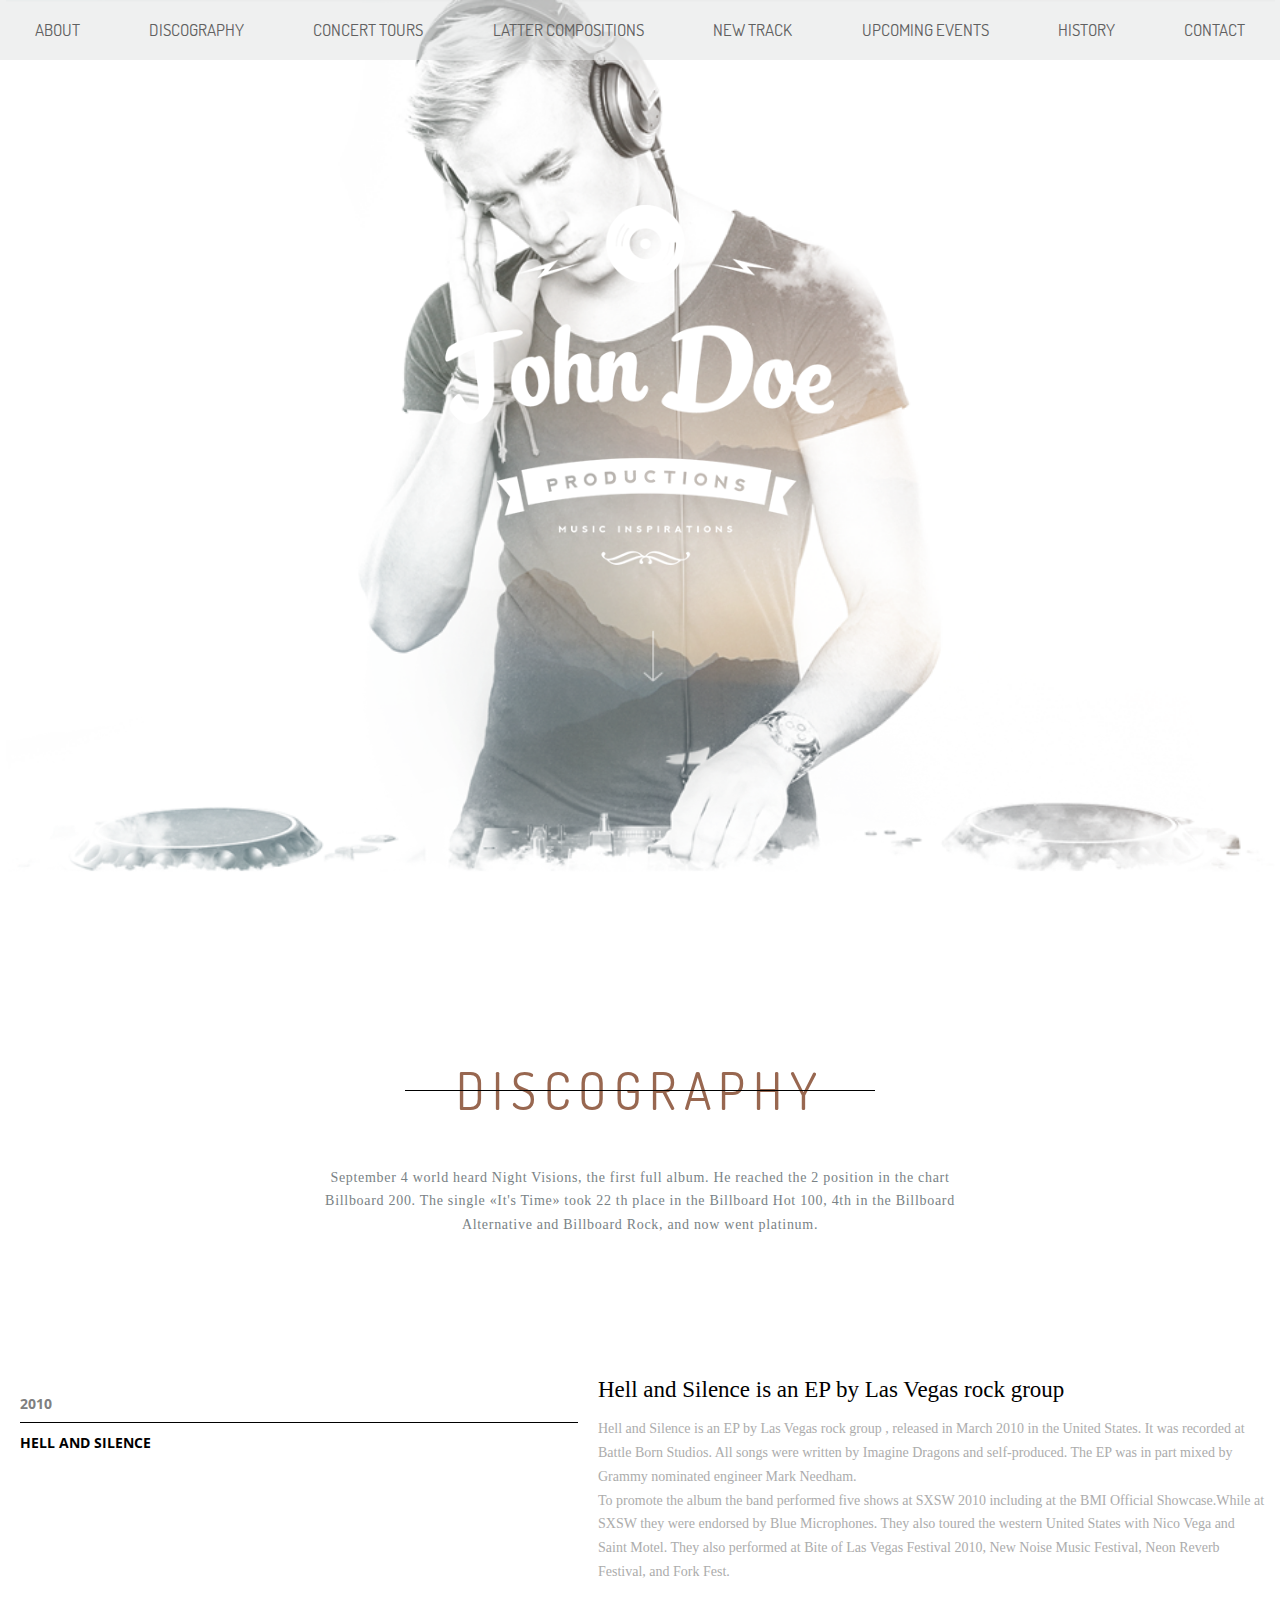
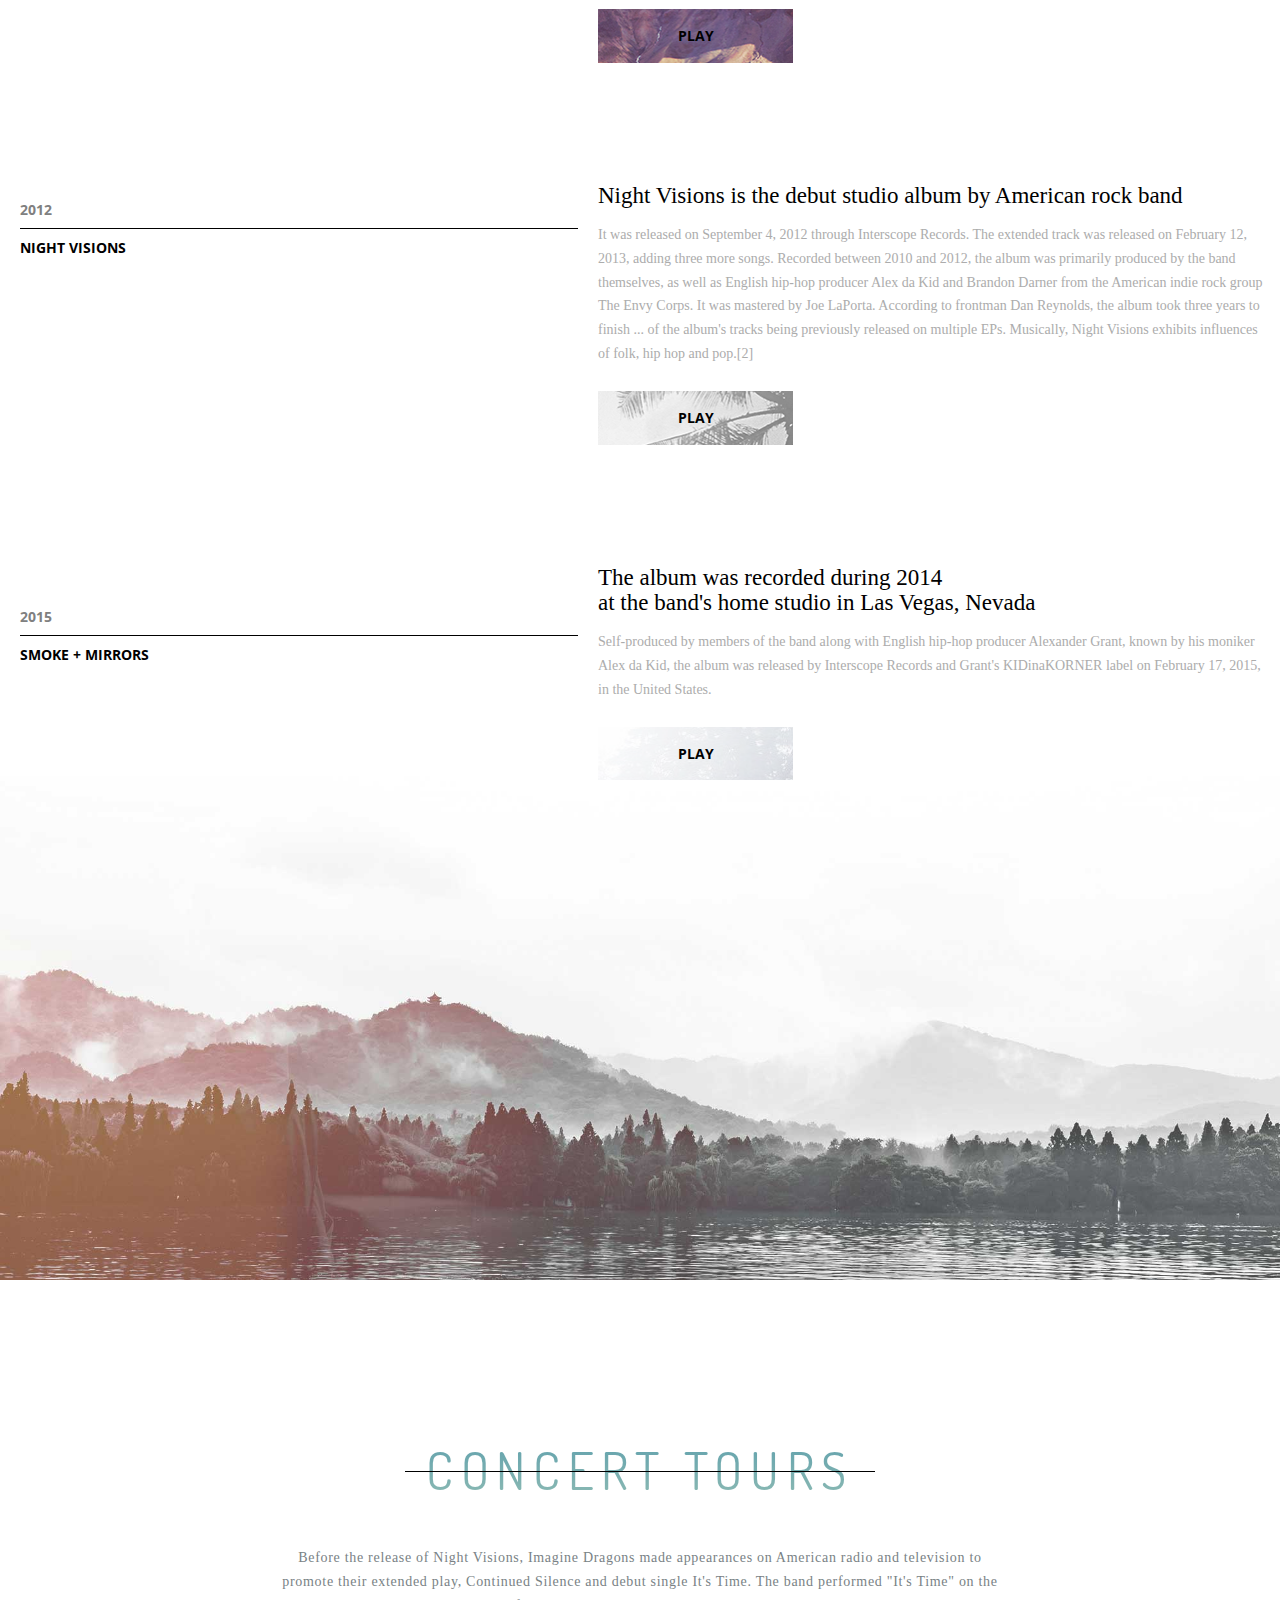
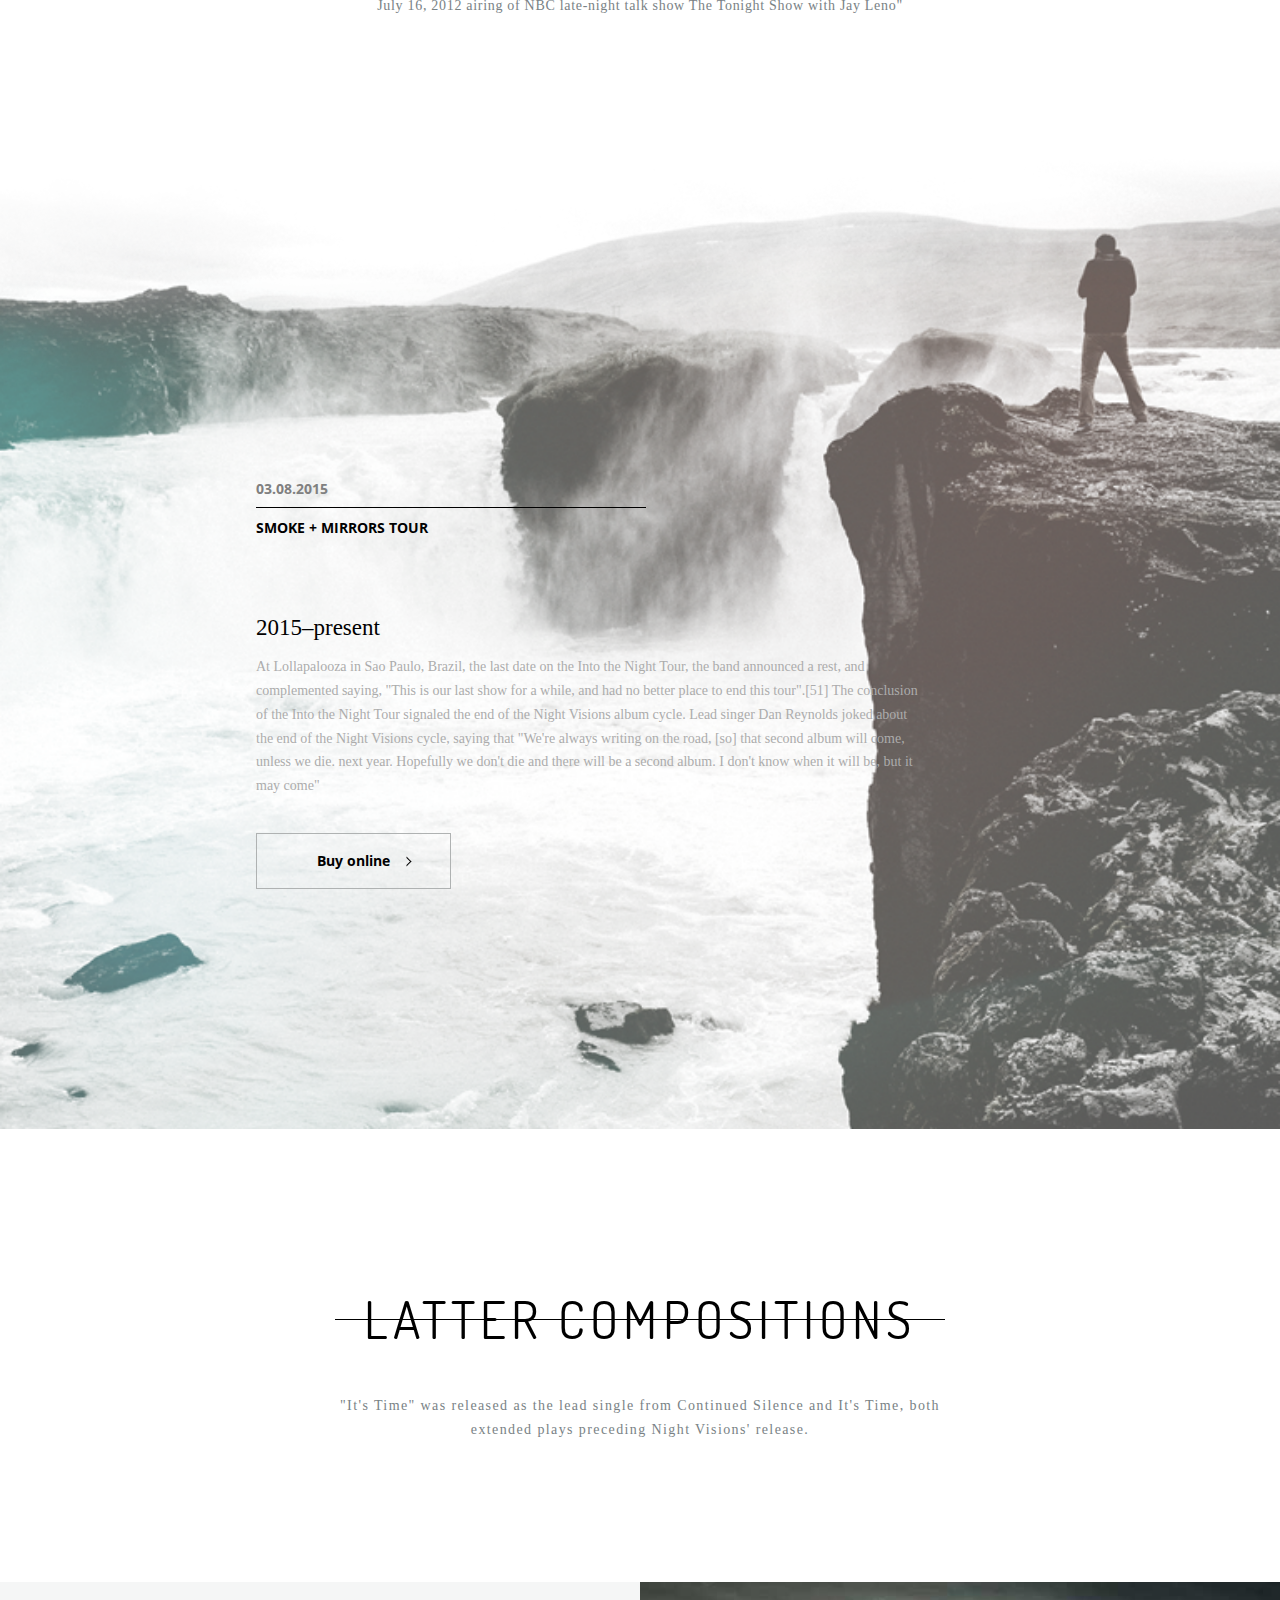
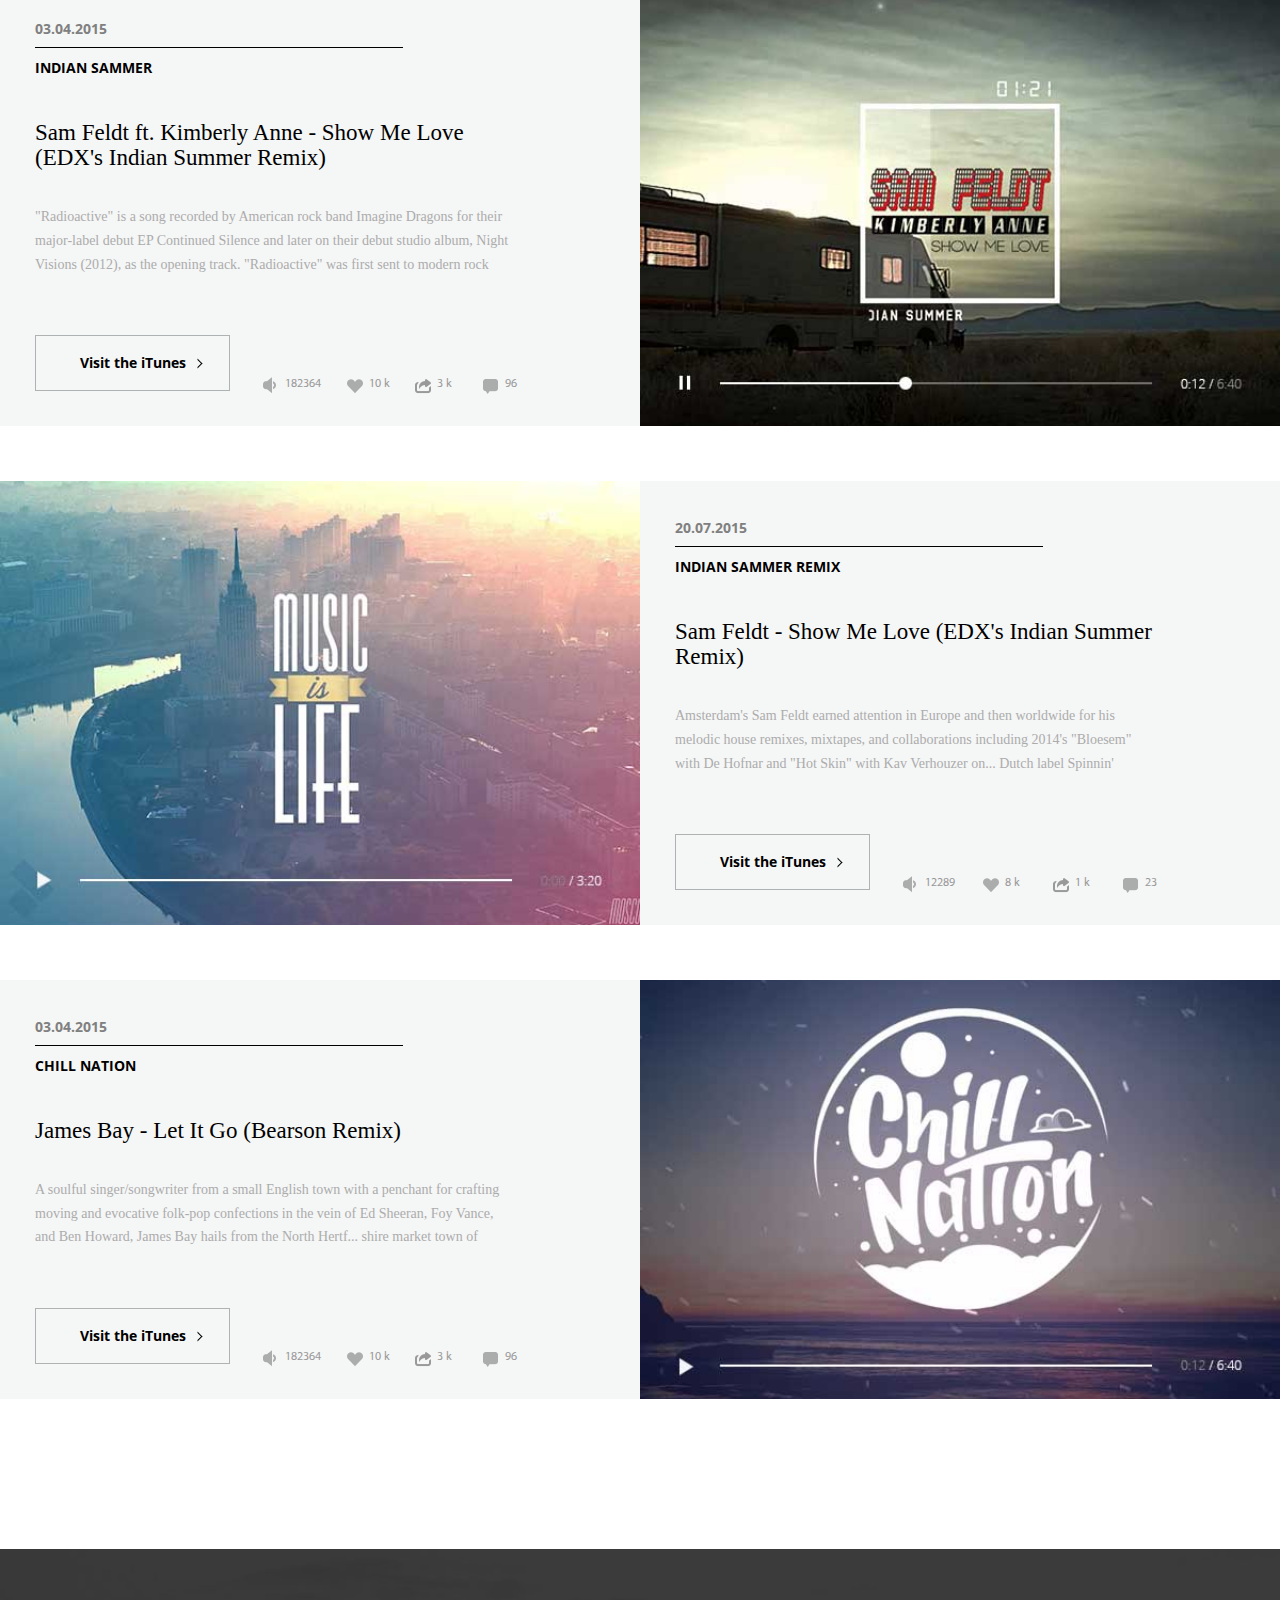
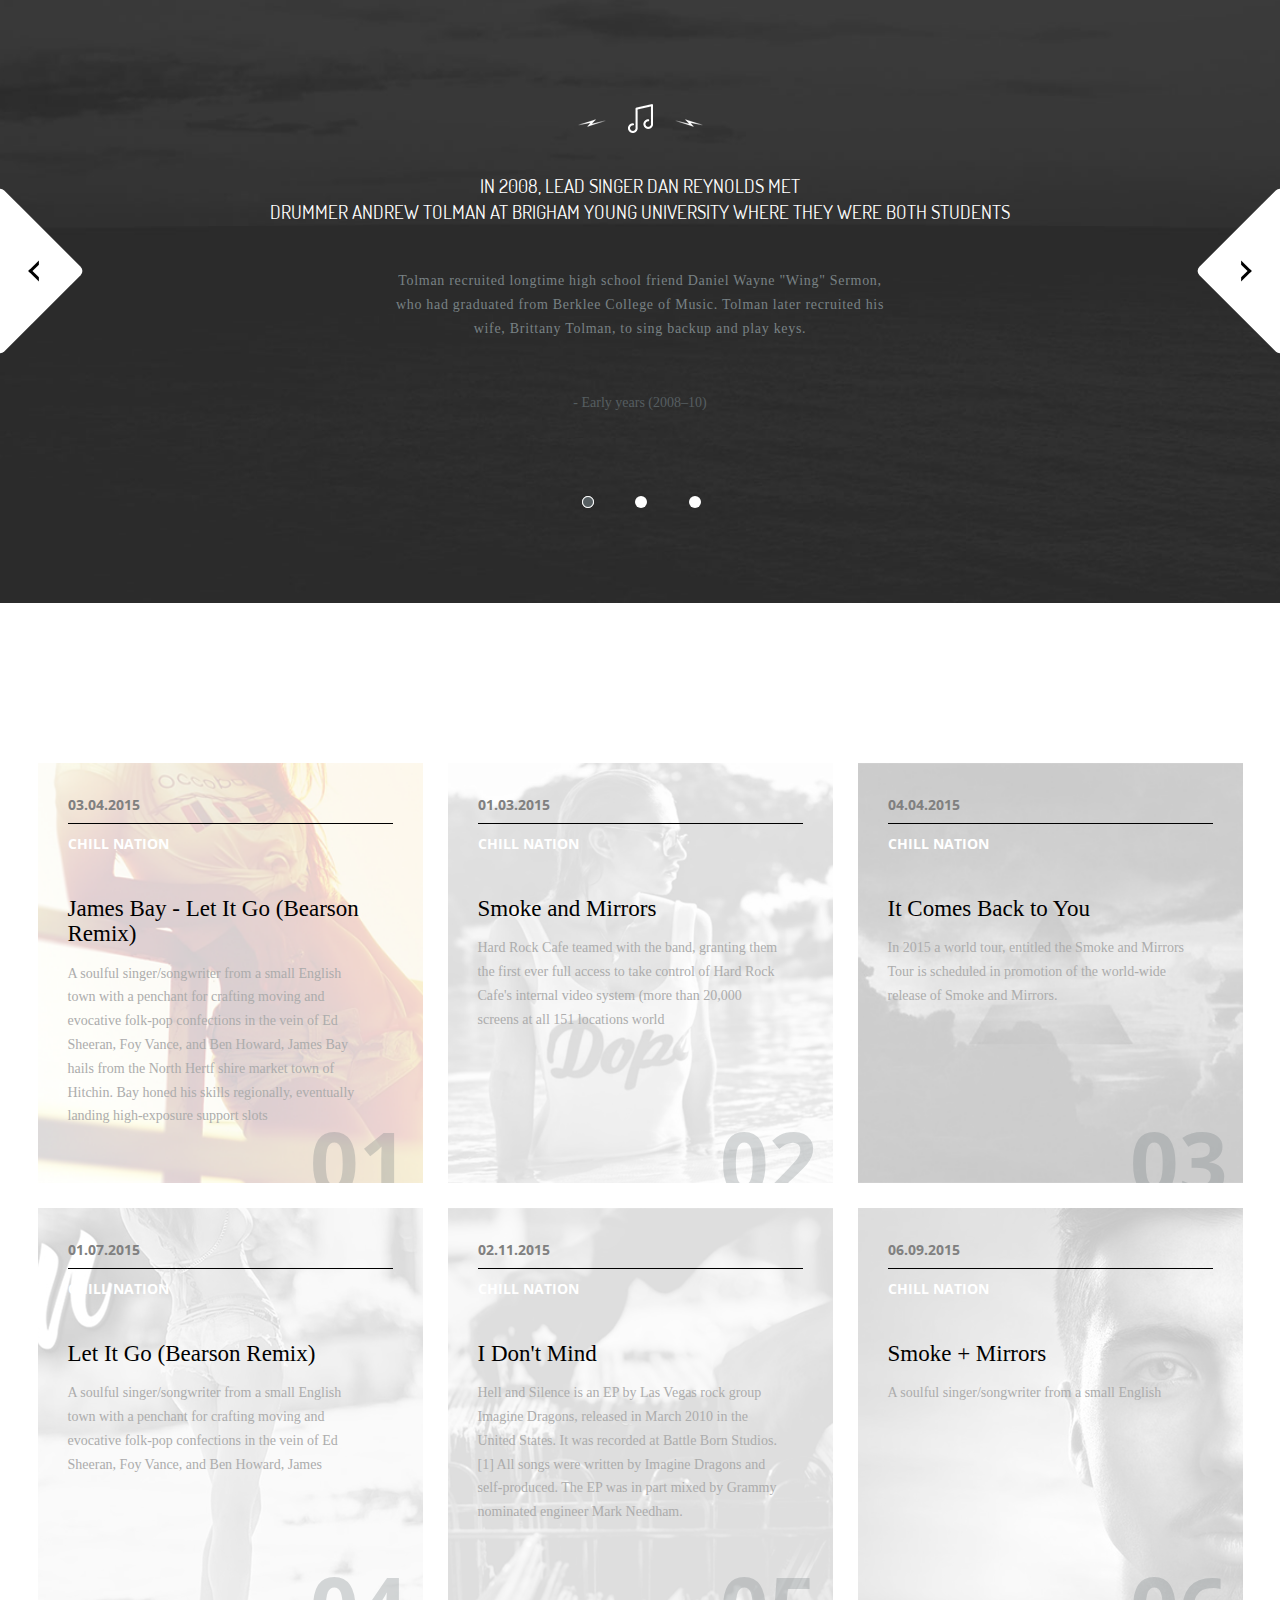
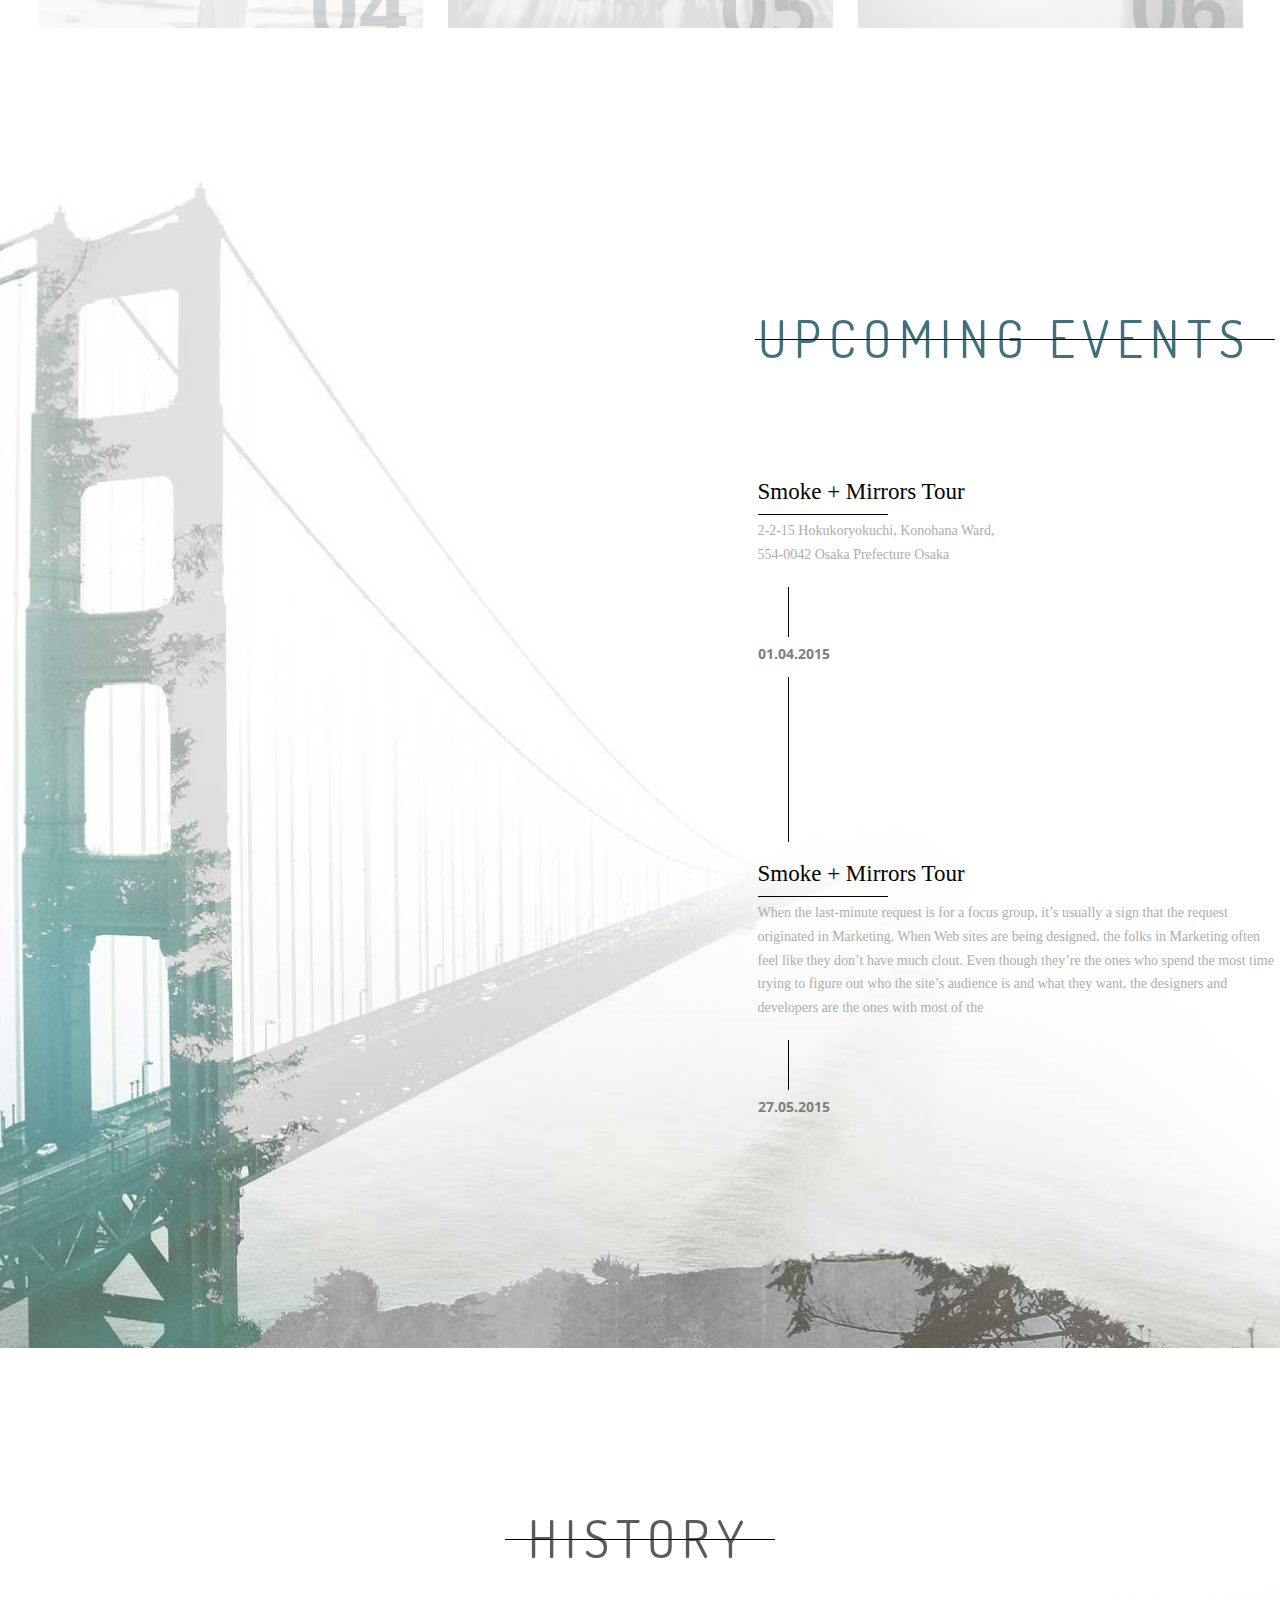
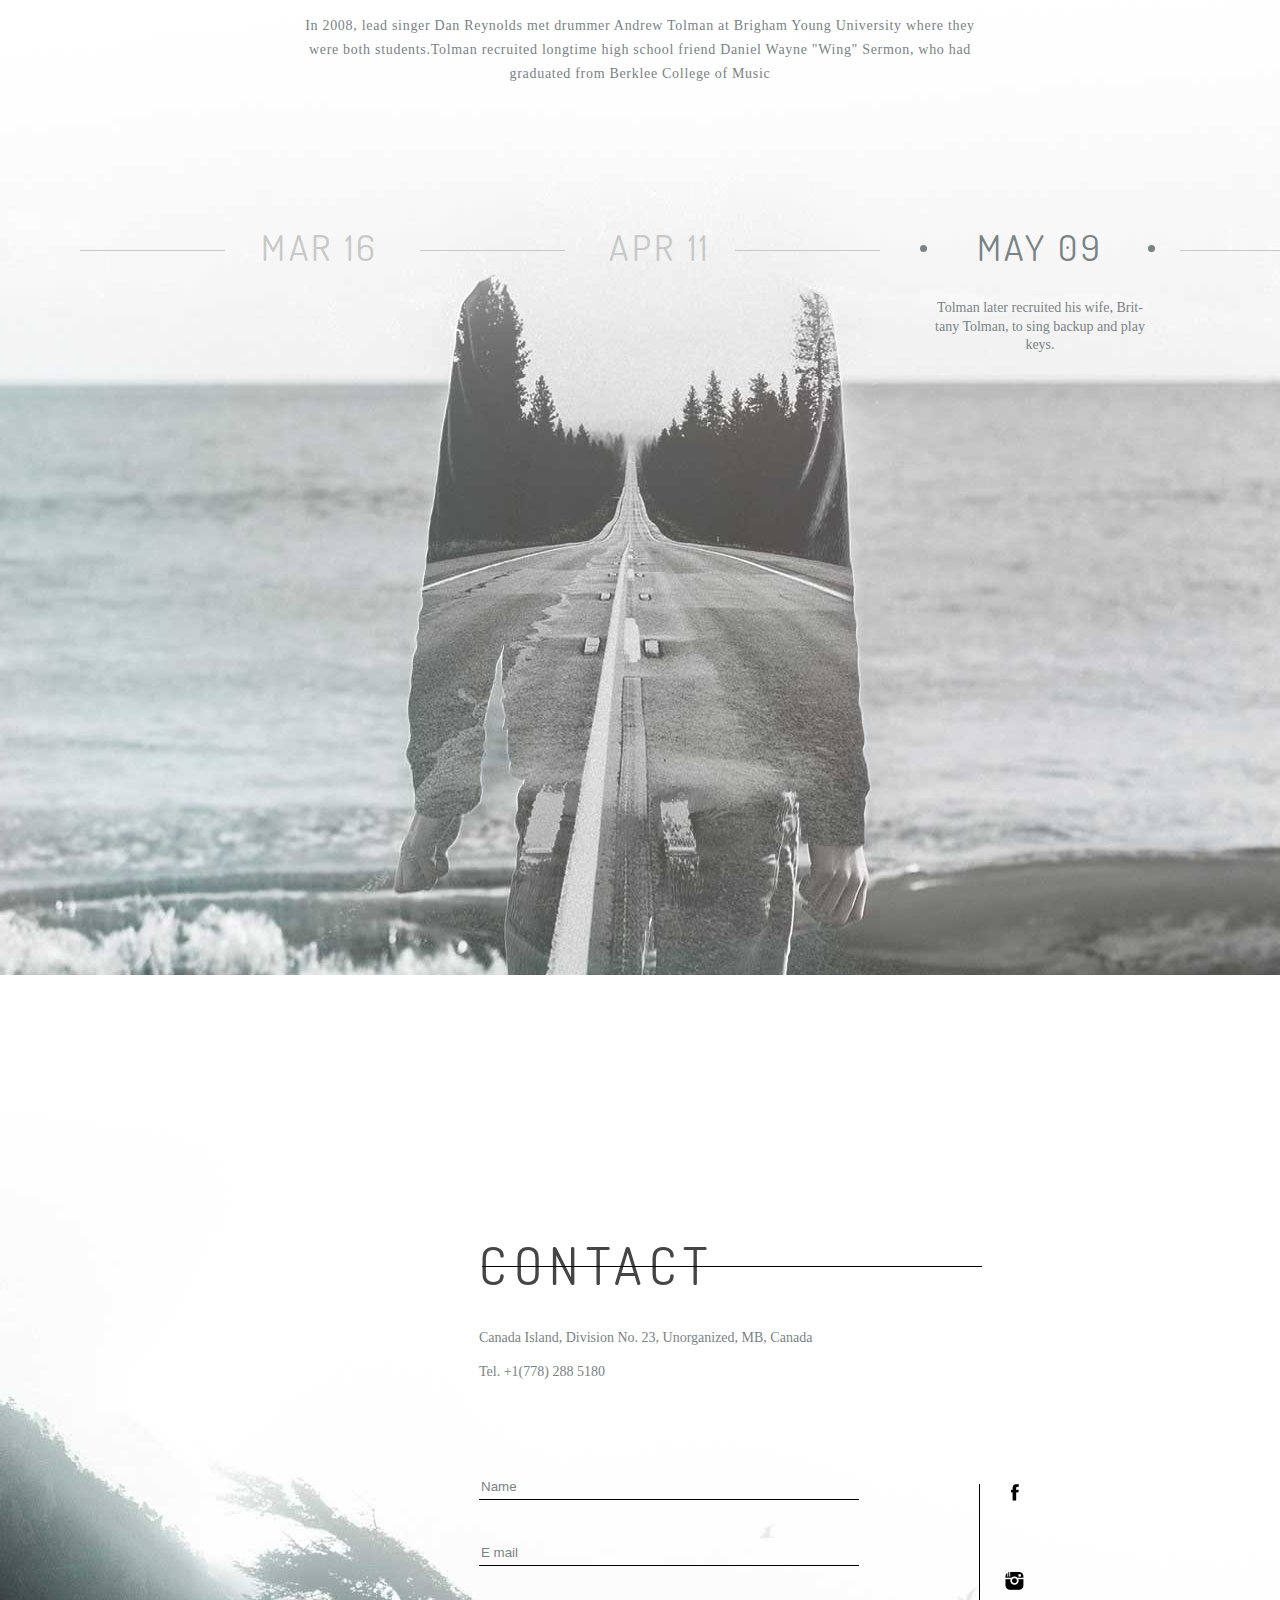
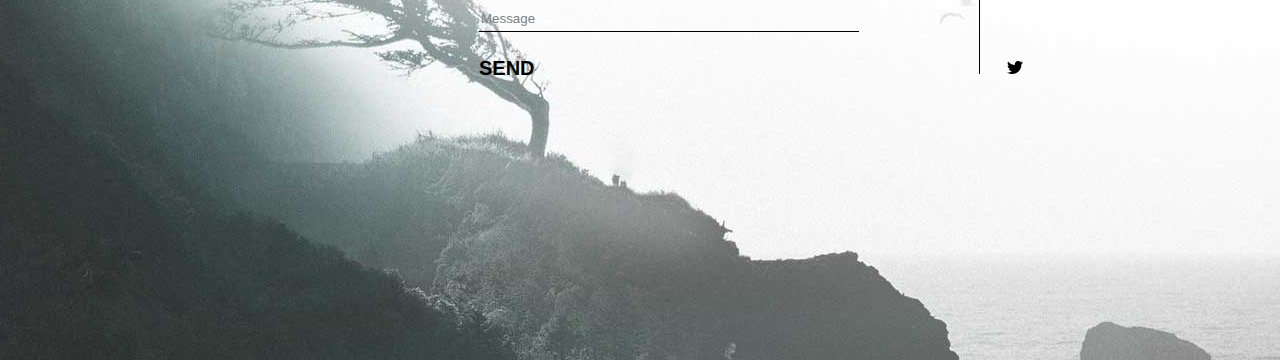
==== MusicDJ/index.html @ 766fb757 "add ready project without adaptive" ====
<!DOCTYPE html>
<html lang="en">
<head>
	<meta charset="UTF-8">
	<title>Musician</title>
	<link rel="stylesheet" href="css/style.css">
	<link rel="stylesheet" href="css/fonts.css">
</head>
<body>
	<header class="header-about">
		<nav class="header-nav">
			<ul class="header-nav__list">
				<li class="header-nav__item"><a class="header-nav__link" href="#about" title="">about</a></li>
				<li class="header-nav__item"><a class="header-nav__link" href="#disc" title="">discography</a></li>
				<li class="header-nav__item"><a class="header-nav__link" href="#conc" title="">concert tours</a></li>
				<li class="header-nav__item"><a class="header-nav__link" href="#comp" title="">latter compositions</a></li>
				<li class="header-nav__item"><a class="header-nav__link" href="#track" title="">new track</a></li>
				<li class="header-nav__item"><a class="header-nav__link" href="#events" title="">upcoming events</a></li>
				<li class="header-nav__item"><a class="header-nav__link" href="#history" title="">history</a></li>
				<li class="header-nav__item"><a class="header-nav__link" href="#contact" title="">contact</a></li>
			</ul>
		</nav>
	</header>
	<section class="section section-discography" id="disc">
		<header class="section__header">
			<h2 class="section__title">Discography</h2>
			<p class="section__description">September 4 world heard Night Visions, the first full album. He reached the 2 position in the chart Billboard 200. The single «It's Time» took 22 th place in the Billboard Hot 100, 4th in the Billboard Alternative and Billboard Rock, and now went platinum.</p>
		</header>
		<div class="section-discography__container grid">
			<div class="datename">
				<time class="date">2010</time>
				<div class="name">Hell and Silence</div>
			</div>
			<article class="article">
				<h3 class="article__title">Hell and Silence is an EP by Las Vegas rock group</h3>
				<p class="article__description">Hell and Silence is an EP by Las Vegas rock group , released in March 2010 in the United States. It was recorded at Battle Born Studios. All songs were written by Imagine Dragons and self-produced. The EP was in part mixed by Grammy nominated engineer Mark Needham.</p>
				<p class="article__description">To promote the album the band performed five shows at SXSW 2010 including at the BMI Official Showcase.While at SXSW they were endorsed by Blue Microphones. They also toured the western United States with Nico Vega and Saint Motel. They also performed at Bite of Las Vegas Festival 2010, New Noise Music Festival, Neon Reverb Festival, and Fork Fest.</p>
				<a href="#" class="section-discography__button section-discography__button_1">Play</a>
			</article>
			<div class="datename">
				<time class="date">2012</time>
				<div class="name">Night Visions</div>
			</div>
			<article class="article">
				<h3 class="article__title">Night Visions is the debut studio album by American rock band</h3>
				<p class="article__description">It was released on September 4, 2012 through Interscope Records. The extended track was released on February 12, 2013, adding three more songs. Recorded between 2010 and 2012, the album was primarily produced by the band themselves, as well as English hip-hop producer Alex da Kid and Brandon Darner from the American indie rock group The Envy Corps. It was mastered by Joe LaPorta. According to frontman Dan Reynolds, the album took three years to finish ... of the album's tracks being previously released on multiple EPs. Musically, Night Visions exhibits influences of folk, hip hop and pop.[2]</p>
				<a href="#" class="section-discography__button section-discography__button_2">Play</a>
			</article>
			<div class="datename">
				<time class="date">2015</time>
				<div class="name">Smoke + Mirrors</div>
			</div>
			<article class="article">
				<h3 class="article__title">The album was recorded during 2014 <br>at the band's home studio in Las Vegas, Nevada</h3>
				<p class="article__description">Self-produced by members of the band along with English hip-hop producer Alexander Grant, known by his moniker Alex da Kid, the album was released by Interscope Records and Grant's KIDinaKORNER label on February 17, 2015, in the United States.</p>
				<a href="#" class="section-discography__button section-discography__button_3">Play</a>
			</article>
		</div>
	</section>
	<section class="section section-concerts" id="conc">
		<header class="section__header">
			<h2 class="section__title section-concerts__title">Concert tours</h2>
			<p class="section__description">Before the release of Night Visions, Imagine Dragons made appearances on American radio and television to promote their extended play, Continued Silence and debut single It's Time. The band performed "It's Time" on the July 16, 2012 airing of NBC late-night talk show The Tonight Show with Jay Leno"</p>
		</header>
		<div class="section-concerts__container">
			<div class="datename">
				<time class="date"  datetime="2015-08-03">03.08.2015</time>
				<div class="name">Smoke + Mirrors Tour</div>
			</div>
			<article class="article">
				<h3 class="article__title">2015–present</h3>
				<p class="article__description">At Lollapalooza in Sao Paulo, Brazil, the last date on the Into the Night Tour, the band announced a rest, and complemented saying, "This is our last show for a while, and had no better place to end this tour".[51] The conclusion of the Into the Night Tour signaled the end of the Night Visions album cycle. Lead singer Dan Reynolds joked about the end of the Night Visions cycle, saying that "We're always writing on the road, [so] that second album will come, unless we die. next year. Hopefully we don't die and there will be a second album. I don't know when it will be, but it may come"</p>
				<a href="#" class="button">Buy online</a>
			</article>
		</div>
	</section>
	<section class="section section-compositions" id="comp">
		<header class="section__header">
			<h2 class="section__title section-compositions__title"> latter compositions</h2>
			<p class="section__description section-compositions__description">"It's Time" was released as the lead single from Continued Silence and It's Time, both extended plays preceding Night Visions' release.</p>
		</header>
		<div class="section-compositions__container container grid">
			<div class="section-compositions__item">
				<div class="datename">
					<time class="date" datetime="2015-04-03">03.04.2015</time>
					<div class="name">indian sammer</div>
				</div>
				<article class="article">
					<h3 class="article__title">Sam Feldt ft. Kimberly Anne - Show Me Love (EDX's Indian Summer Remix)</h3>
					<p class="article__description">"Radioactive" is a song recorded by American rock band Imagine Dragons for their major-label debut EP Continued Silence and later on their debut studio album, Night Visions (2012), as the opening track. "Radioactive" was first sent to modern rock radio on October 29, 2012,[1] and released to contemporary radio on April 9, 2013. Musically, "Radioactive" is an alternative rock song with elements of electronic rock and contains cryptic lyrics about apocalyptic and revolutionist themes.</p>
					<div class="social">
						<a href="#" class="button">Visit the iTunes </a>
						<ul class="social__buttons-list">
							<li class="social__item"><a href="" class="social__link sound">182364</a></li>
							<li class="social__item"><a href="" class="social__link likes">10 k</a></li>
							<li class="social__item"><a href="" class="social__link reposts">3 k</a></li>
							<li class="social__item"><a href="" class="social__link comments">96</a></li>
						</ul>
					</div>
				</article>
			</div>
			<video class="section-compositions__video section-compositions__video_1" src="#"></video>
			<video class="section-compositions__video section-compositions__video_2" src="#"></video>
			<div class="section-compositions__item">
				<div class="datename">
					<time class="date" datetime="2015-07-20">20.07.2015</time>
					<div class="name">indian sammer Remix</div>
				</div>
				<article class="article">
					<h3 class="article__title">Sam Feldt - Show Me Love (EDX's Indian Summer Remix)</h3>
					<p class="article__description">Amsterdam's Sam Feldt earned attention in Europe and then worldwide for his melodic house remixes, mixtapes, and collaborations including 2014's "Bloesem" with De Hofnar and "Hot Skin" with Kav Verhouzer on... Dutch label Spinnin' Records. After a series of live shows in Europe, which he built over time to contain mostly his own productions, he toured North America for the first time in early 2015. "Midnight Hearts" with the Him featuring ANG13 followed soon...</p>
					<div class="social">
						<a href="#" class="button">Visit the iTunes</a>
						<ul class="social__buttons-list">
							<li class="social__item"><a href="" class="social__link sound">12289</a></li>
							<li class="social__item"><a href="" class="social__link likes">8 k</a></li>
							<li class="social__item"><a href="" class="social__link reposts">1 k</a></li>
							<li class="social__item"><a href="" class="social__link comments">23</a></li>
						</ul>
					</div>
				</article>
			</div>
			<div class="section-compositions__item">
				<div class="datename">
					<time class="date" datetime="2015-04-03">03.04.2015</time>
					<div class="name">chill nation</div>
				</div>
				<article class="article">
					<h3 class="article__title">James Bay - Let It Go (Bearson Remix)</h3>
					<p class="article__description">A soulful singer/songwriter from a small English town with a penchant for crafting moving and evocative folk-pop confections in the vein of Ed Sheeran, Foy Vance, and Ben Howard, James Bay hails from the North Hertf... shire market town of Hitchin. Bay honed his skills regionally, eventually landing high-exposure support slots with Tom Odell, John Newman, and Kodaline before inking a record deal with Republic/Universal in 2012.</p>
					<div class="social">
						<a href="#" class="button">Visit the iTunes</a>
						<ul class="social__buttons-list">
							<li class="social__item"><a href="" class="social__link sound">182364</a></li>
							<li class="social__item"><a href="" class="social__link likes">10 k</a></li>
							<li class="social__item"><a href="" class="social__link reposts">3 k</a></li>
							<li class="social__item"><a href="" class="social__link comments">96</a></li>
						</ul>
					</div>
				</article>
			</div>
			<video class="section-compositions__video section-compositions__video_3" src="#"></video>
		</div>
	</section>
	<section class="section section-slider">
		<div class="section-slider__container">
			<div class="section-slider__img"></div>
			<h2 class="section-slider__title">In 2008, lead singer Dan Reynolds met<br> drummer Andrew Tolman at Brigham Young University where they were both students</h2>
			<p class="section__description">Tolman recruited longtime high school friend Daniel Wayne "Wing" Sermon, who had graduated from Berklee College of Music. Tolman later recruited his wife, Brittany Tolman, to sing backup and play keys.</p>
			<div class="section-slider__date">- Early years (2008–10)</div>
			<form action="URL" class="section-slider__form">
				<input id="section-slider__radio_1" type="radio" name="sliders" class="section-slider__radio" checked>
				<label for="section-slider__radio_1" class="section-slider__label"></label>
				<input id="section-slider__radio_2" type="radio" name="sliders" class="section-slider__radio">
				<label for="section-slider__radio_2" class="section-slider__label"></label>
				<input id="section-slider__radio_3" type="radio" name="sliders" class="section-slider__radio">
				<label for="section-slider__radio_3" class="section-slider__label"></label>
			</form>
		</div>
		<button class="section-slider__side-button section-slider__side-button_1"><span class="arrow arrow_1"></span></button>
		<button class="section-slider__side-button section-slider__side-button_2"><span class="arrow arrow_2"></span></button>
	</section>
	<section class="section section-new" id="track">
		<div class="section-new__container grid container">
			<div class="section-new__item item_1">
				<div class="datename">
					<time class="date" datetime="2015-04-03">03.04.2015</time>
					<div class="name">chill nation</div>
				</div>
				<article class="article">
					<h3 class="article__title">James Bay - Let It Go (Bearson Remix)</h3>
					<p class="article__description">A soulful singer/songwriter from a small English town with a penchant for crafting moving and evocative folk-pop confections in the vein of Ed Sheeran, Foy Vance, and Ben Howard, James Bay hails from the North Hertf shire market town of Hitchin. Bay honed his skills regionally, eventually landing high-exposure support slots</p>
				</article>
			</div>
			<div class="section-new__item item_2">
				<div class="datename">
					<time class="date" datetime="2015-03-01">01.03.2015</time>
					<div class="name">chill nation</div>
				</div>
				<article class="article">
					<h3 class="article__title">Smoke and Mirrors</h3>
					<p class="article__description">Hard Rock Cafe teamed with the band, granting them the first ever full access to take control of Hard Rock Cafe's internal video system (more than 20,000 screens at all 151 locations world</p>
				</article>
			</div>
			<div class="section-new__item item_3">
				<div class="datename">
					<time class="date" datetime="2015-04-04">04.04.2015</time>
					<div class="name">chill nation</div>
				</div>
				<article class="article">
					<h3 class="article__title">It Comes Back to You</h3>
					<p class="article__description">In 2015 a world tour, entitled the Smoke and Mirrors Tour is scheduled in promotion of the world-wide release of Smoke and Mirrors.</p>
				</article>
			</div>
			<div class="section-new__item item_4">
				<div class="datename">
					<time class="date" datetime="2015-07-01">01.07.2015</time>
					<div class="name">chill nation</div>
				</div>
				<article class="article">
					<h3 class="article__title">Let It Go (Bearson Remix)</h3>
					<p class="article__description">A soulful singer/songwriter from a small English town with a penchant for crafting moving and evocative folk-pop confections in the vein of Ed Sheeran, Foy Vance, and Ben Howard, James</p>
				</article>
			</div>
			<div class="section-new__item item_5">
				<div class="datename">
					<time class="date" datetime="2015-11-02">02.11.2015</time>
					<div class="name">chill nation</div>
				</div>
				<article class="article">
					<h3 class="article__title">I Don't Mind</h3>
					<p class="article__description">Hell and Silence is an EP by Las Vegas rock group Imagine Dragons, released in March 2010 in the United States. It was recorded at Battle Born Studios.[1] All songs were written by Imagine Dragons and self-produced. The EP was in part mixed by Grammy nominated engineer Mark Needham.</p>
				</article>
			</div>
			<div class="section-new__item item_6">
				<div class="datename">
					<time class="date" datetime="2015-09-06">06.09.2015</time>
					<div class="name">chill nation</div>
				</div>
				<article class="article">
					<h3 class="article__title">Smoke + Mirrors</h3>
					<p class="article__description">A soulful singer/songwriter from a small English</p>
				</article>
			</div>
		</div>
	</section>
	<section class="section section-upcoming" id="events">
		<div class="container">
			<div class="section-upcoming__container">
				<h2 class="section__title section-upcoming__title">Upcoming Events</h2>
				<article class="article">
					<h3 class="article__title">Smoke + Mirrors Tour</h3>
					<p class="article__description">2-2-15 Hokukoryokuchi, Konohana Ward,<br> 554-0042 Osaka Prefecture Osaka</p>
					<time class="date date_1" datetime="2015-04-01">01.04.2015</time>
				</article>
				<article class="article">
					<h3 class="article__title">Smoke + Mirrors Tour</h3>
					<p class="article__description">When the last-minute request is for a focus group, it’s usually a sign that the request originated in Marketing. When Web sites are being designed, the folks in Marketing often feel like they don’t have much clout. Even though they’re the ones who spend the most time trying to figure out who the site’s audience is and what they want, the designers and developers are the ones with most of the </p>
					<time class="date" datetime="2015-05-27">27.05.2015</time>
				</article>
			</div>
		</div>
	</section>
	<section class="section section-history" id="history">
		<header class="section__header">
			<h2 class="section__title">History</h2>
			<p class="section__description">In 2008, lead singer Dan Reynolds met drummer Andrew Tolman at Brigham Young University where they were both students.Tolman recruited longtime high school friend Daniel Wayne "Wing" Sermon, who had graduated from Berklee College of Music</p>
		</header>
		<ul class="history-date__list">
			<li class="history-date__item">
				<button class="history-date__time">mar 16</button>
			</li>
			<li class="history-date__item">
				<button class="history-date__time">apr 11</button>
			</li>
			<li class="history-date__item active">
				<button class="history-date__time active">may 09</button>
				<p class="history-date__description">Tolman later recruited his wife, Brit-<br>tany Tolman, to sing backup and play keys.</p>
			</li>
			<li class="history-date__item">
				<button class="history-date__time">jun 06</button>
			</li>
			<li class="history-date__item">
				<button class="history-date__time">jul 25</button>
			</li>
		</ul>
	</section>
	<footer class="footer section" id="contact">
		<div class="footer-container">
			<div class="section__header">
				<h2 class="section__title">contact</h2>
				<div class="adress">Canada Island, Division No. 23, Unorganized, MB, Canada</div>
				<div class="phone">Tel. +1(778) 288 5180</div>
			</div>
			<div class="form-container">
				<form action="URL" class="footer-form">
					<input type="text" class="footer-form__input" value="Name">
					<input type="text" class="footer-form__input" value="E mail">
					<input type="text" class="footer-form__input" value="Message">
					<input type="submit" class="footer-form__submit" value="send">
				</form>
				<div class="links-container">
					<a href="#" class="footer-social__link footer-social__link_facebook">facebook</a>
					<a href="#" class="footer-social__link footer-social__link_instagram">instagram</a>
					<a href="#" class="footer-social__link footer-social__link_twitter">twitter</a>
				</div>
			</div>
		</div>
	</footer>
</body>
</html>
---- MusicDJ/css/style.css ----
*, *::after, *::before {
  box-sizing: border-box; }

body {
  margin: 0;
  padding: 0;
  font-family: "OpenSans";
  font-size: 14px;
  line-height: 1.7;
  font-weight: 300;
  color: #798285;
  background-color: #fff; }

.container {
  max-width: 1305px; }

.grid {
  display: grid; }

.section {
  display: -webkit-flex;
  display: -moz-flex;
  display: -ms-flex;
  display: -o-flex;
  display: flex;
  flex-direction: column;
  align-items: center;
  width: 100%;
  margin: 0;
  padding-top: 160px;
  padding-bottom: 150px; }
  .section__header {
    display: flex;
    flex-direction: column;
    align-items: center;
    max-width: 755px;
    padding-bottom: 140px; }
  .section__title {
    position: relative;
    width: 100%;
    margin: 0;
    font: 50.5px/1.2 "DosisRegular";
    color: #986750;
    text-align: center;
    text-transform: uppercase;
    letter-spacing: 0.15em; }
    .section__title::after {
      content: "";
      position: absolute;
      top: 50%;
      left: 0;
      right: 0;
      margin: 0 auto;
      height: 1px;
      width: 470px;
      background-color: #000; }
  .section__description {
    margin: 45px 10px 0;
    text-align: center;
    font: 300 14px "OpenSans";
    line-height: 1.7;
    color: #798285;
    letter-spacing: 0.05em; }

.datename {
  font-weight: bold;
  position: relative;
  margin-top: 15px; }
  .datename::after {
    content: "";
    position: absolute;
    top: 30px;
    height: 1px;
    width: 100%;
    background-color: #000; }
  .datename:last-of-type {
    margin-top: 40px; }
  .datename .date {
    display: block;
    color: #808080;
    margin-bottom: 15px; }
  .datename .name {
    color: #000;
    text-transform: uppercase; }

.article__title {
  margin: 0 0 15px;
  font-weight: 300;
  line-height: 1.1;
  font-size: 23px;
  color: #000; }
.article__description {
  margin: 0;
  padding-right: 15px;
  color: #acacac; }

.button {
  display: inline-block;
  position: relative;
  width: 195px;
  margin-top: 35px;
  padding: 15px 0;
  text-align: center;
  text-decoration: none;
  font-weight: bold;
  color: #000;
  border: 1px solid #afb2b2; }
  .button::after {
    content: "";
    position: absolute;
    top: 24px;
    right: 28px;
    width: 7px;
    height: 7px;
    border: 1px solid #000;
    border-left-color: transparent;
    border-bottom-color: transparent;
    transform: rotate(45deg); }
  .button:hover {
    color: #222;
    border-color: #959999;
    box-shadow: 0 0 3px 1px #e3e4e4; }
    .button:hover::after {
      border-right-color: #555;
      border-top-color: #555; }
  .button:active {
    color: #ccc;
    border-color: #e3e4e4; }
    .button:active::after {
      border-right-color: #ccc;
      border-top-color: #ccc; }

.header-about {
  height: 100vh;
  width: 100%;
  background-image: url("../img/headerlogo.png"), url("../img/photodj.png");
  background-repeat: no-repeat;
  background-position: center 38%, top;
  background-size: auto 40%, auto 100%;
  margin: 0; }
  .header-about .header-nav {
    width: 100%;
    height: 60px;
    background-color: rgba(229, 230, 230, 0.6); }
    .header-about .header-nav__list {
      display: flex;
      justify-content: space-around;
      align-items: center;
      flex-wrap: wrap;
      max-width: 1305px;
      height: 100%;
      margin: 0 auto;
      padding-left: 0;
      list-style: none; }
    .header-about .header-nav__item {
      margin: 0 15px; }
    .header-about .header-nav__link {
      display: block;
      font-family: "DosisRegular", sans-serif;
      font-size: 17px;
      text-transform: uppercase;
      text-decoration: none;
      color: #606060;
      transition: color, border 0.3s ease; }
      .header-about .header-nav__link:hover {
        border-bottom: 2px solid #000;
        color: #141414; }
      .header-about .header-nav__link:active {
        opacity: 0.3; }

.section-discography {
  background: url("../img/discography.jpg") no-repeat bottom/contain; }
  .section-discography .section__description {
    max-width: 650px; }
  .section-discography__container {
    max-width: 1305px;
    grid-template-columns: 45% 55%;
    grid-gap: 20px;
    margin: 0 20px; }
  .section-discography__button {
    display: block;
    width: 195px;
    max-height: 55px;
    margin: 25px 0 100px;
    padding: 15px 0;
    text-align: center;
    background-size: cover;
    color: #000;
    font-weight: bold;
    text-decoration: none;
    text-transform: uppercase; }
    .section-discography__button:hover {
      color: #fff;
      box-shadow: 0 0 3px 1px #666; }
  .section-discography__button_1 {
    background: url("../img/btn1.png") no-repeat center/cover; }
  .section-discography__button_2 {
    background: url("../img/btn2.png") no-repeat center/cover; }
  .section-discography__button_3 {
    background: url("../img/btn3.png") no-repeat center/cover;
    margin-bottom: 350px; }

.section-concerts {
  padding-bottom: 220px;
  background: url("../img/concerts.png") no-repeat bottom;
  background-size: 2000px; }
  .section-concerts__title {
    background: linear-gradient(#62a2ad, #8dbab3);
    -webkit-background-clip: text;
    background-clip: text;
    -webkit-text-fill-collor: transparent;
    color: transparent; }
  .section-concerts__container {
    max-width: 680px;
    align-self: flex-start;
    margin: 280px 0 20px 20%; }
  .section-concerts .datename {
    max-width: 390px;
    margin-bottom: 75px; }
  .section-concerts .button::after {
    right: 40px; }

.section-compositions__title {
  color: #000;
  letter-spacing: 0.1em; }
  .section-compositions__title::after {
    width: 610px; }
.section-compositions__description {
  max-width: 650px;
  letter-spacing: 0.1em; }
.section-compositions__container {
  grid-template-columns: 1fr 1fr;
  grid-row-gap: 55px; }
.section-compositions__item {
  padding: 35px 115px 35px 35px;
  background-color: #f5f6f6; }
  .section-compositions__item .datename {
    width: 75%;
    margin: 0 0 40px; }
  .section-compositions__item .article__description {
    height: 70px;
    overflow: hidden;
    margin-top: 35px;
    margin-bottom: 25px; }
.section-compositions__video {
  width: 100%;
  height: 100%;
  background-size: 100% 100%; }
  .section-compositions__video_1 {
    background: url(../img/video1.jpg) no-repeat center/cover; }
  .section-compositions__video_2 {
    background: url(../img/video2.jpg) no-repeat center/cover; }
  .section-compositions__video_3 {
    background: url(../img/video3.jpg) no-repeat center/cover; }
.section-compositions .social {
  display: -webkit-flex;
  display: -moz-flex;
  display: -ms-flex;
  display: -o-flex;
  display: flex;
  align-items: flex-end; }
  .section-compositions .social__buttons-list {
    display: -webkit-flex;
    display: -moz-flex;
    display: -ms-flex;
    display: -o-flex;
    display: flex;
    justify-content: space-between;
    align-items: flex-end;
    flex-grow: 1;
    flex-wrap: wrap;
    margin: 0;
    padding-left: 55px;
    list-style: none; }
  .section-compositions .social__link {
    display: block;
    position: relative;
    text-decoration: none;
    font: 12px "MyriadPro";
    color: #999; }
    .section-compositions .social__link::before {
      content: "";
      display: block;
      position: relative;
      width: 20px;
      height: 20px;
      top: 20px;
      left: -22px;
      background: url("../img/sprites.png") no-repeat; }
  .section-compositions .social .sound::before {
    background-position: 0 0; }
  .section-compositions .social .likes::before {
    background-position: -20px 0; }
  .section-compositions .social .reposts::before {
    background-position: -40px 0; }
  .section-compositions .social .comments::before {
    background-position: -60px 0; }

.section-slider {
  position: relative;
  padding: 155px 0 100px;
  background: url("../img/sliersbg.jpg") no-repeat bottom/cover;
  overflow: hidden; }
  .section-slider__container {
    display: -webkit-flex;
    display: -moz-flex;
    display: -ms-flex;
    display: -o-flex;
    display: flex;
    flex-direction: column;
    align-items: center;
    max-width: 950px; }
  .section-slider__img {
    position: relative;
    background: url("../img/sprites.png") no-repeat;
    background-position: -60px -20px;
    width: 25px;
    height: 29px;
    margin-bottom: 40px; }
    .section-slider__img::after {
      content: "";
      position: absolute;
      top: 15px;
      right: -50px;
      width: 28px;
      height: 8px;
      background: url("../img/sprites.png") no-repeat;
      background-position: -30px -20px; }
    .section-slider__img::before {
      content: "";
      position: absolute;
      top: 15px;
      left: -50px;
      width: 28px;
      height: 8px;
      background: url("../img/sprites.png") no-repeat;
      background-position: 0 -20px; }
  .section-slider__title {
    margin: 0;
    font: 18.5px/1.4 "DosisRegular";
    color: #fff;
    text-align: center;
    text-transform: uppercase; }
  .section-slider .section__description {
    max-width: 500px;
    max-height: 75px;
    overflow: hidden;
    margin-bottom: 50px; }
  .section-slider__date {
    color: #565e61;
    margin-bottom: 65px; }
  .section-slider__radio {
    display: none;
    margin-right: 30px; }
    .section-slider__radio:checked + .section-slider__label::before {
      content: "";
      position: absolute;
      width: 12px;
      height: 12px;
      top: 0px;
      left: 10px;
      border: 1px solid #fff;
      border-radius: 50%;
      background-color: #565e61;
      z-index: 1; }
  .section-slider__label {
    display: inline-block;
    position: relative;
    cursor: pointer;
    margin: 0 40px 0 10px; }
    .section-slider__label::after {
      content: "";
      position: absolute;
      top: 0;
      left: 10px;
      width: 12px;
      height: 12px;
      border-radius: 50%;
      background-color: #fff; }
  .section-slider .section-slider__side-button {
    position: absolute;
    width: 120px;
    height: 120px;
    cursor: pointer;
    border: none;
    border-radius: 6px;
    background-color: #fff;
    transform: rotate(45deg);
    transition: transform 0.15s ease; }
    .section-slider .section-slider__side-button .arrow {
      display: block;
      position: absolute;
      width: 15px;
      height: 15px;
      border: 3px solid #000; }
      .section-slider .section-slider__side-button .arrow_1 {
        top: 25px;
        right: 25px;
        border-right-color: transparent;
        border-top-color: transparent; }
      .section-slider .section-slider__side-button .arrow_2 {
        bottom: 25px;
        left: 25px;
        border-left-color: transparent;
        border-bottom-color: transparent; }
    .section-slider .section-slider__side-button:hover {
      box-shadow: 0 0 3px 3px #666; }
    .section-slider .section-slider__side-button:active {
      transform: rotate(45deg) scale(0.9); }
    .section-slider .section-slider__side-button_1 {
      top: 40%;
      left: -60px; }
    .section-slider .section-slider__side-button_2 {
      top: 40%;
      right: -60px; }

.section-new {
  padding-top: 160px;
  padding-bottom: 120px; }
  .section-new__container {
    grid-template-columns: 1fr 1fr 1fr;
    grid-gap: 25px; }
  .section-new__item {
    position: relative;
    width: 385px;
    height: 420px;
    padding: 30px 30px 50px;
    overflow: hidden; }
    .section-new__item::after {
      position: absolute;
      bottom: -50px;
      right: 15px;
      font-size: 85px;
      font-weight: 900;
      opacity: 0.3; }
    .section-new__item.item_1 {
      background: url("../img/new1.png") no-repeat 25%/cover; }
      .section-new__item.item_1::after {
        content: "01"; }
    .section-new__item.item_2 {
      background: url("../img/new2.png") no-repeat center/cover; }
      .section-new__item.item_2::after {
        content: "02"; }
    .section-new__item.item_3 {
      background: url("../img/new3.png") no-repeat center/cover; }
      .section-new__item.item_3::after {
        content: "03"; }
    .section-new__item.item_4 {
      background: url("../img/new4.png") no-repeat bottom;
      background-size: 220% cover; }
      .section-new__item.item_4::after {
        content: "04"; }
    .section-new__item.item_5 {
      background: url("../img/new5.png") no-repeat center/cover; }
      .section-new__item.item_5::after {
        content: "05"; }
    .section-new__item.item_6 {
      background: url("../img/new6.png") no-repeat;
      background-position: 0 -170px;
      background-size: 190% cover; }
      .section-new__item.item_6::after {
        content: "06"; }
  .section-new .datename {
    margin: 0 0 40px; }
    .section-new .datename .name {
      color: #fff; }
  .section-new .article__description {
    padding-right: 25px; }

.section-upcoming {
  align-items: center;
  height: 1200px;
  background: url("../img/upcoming.jpg") no-repeat bottom/cover; }
  .section-upcoming .container {
    width: 1305px;
    align-items: flex-end; }
  .section-upcoming__container {
    display: -webkit-flex;
    display: -moz-flex;
    display: -ms-flex;
    display: -o-flex;
    display: flex;
    flex-direction: column;
    justify-content: space-between;
    align-items: flex-end; }
  .section-upcoming__title {
    width: 535px;
    margin-bottom: 110px;
    text-align: left;
    color: #42717e; }
    .section-upcoming__title::after {
      left: -20px;
      width: 520px;
      letter-spacing: 0.15em; }
  .section-upcoming .article {
    width: 535px;
    position: relative; }
    .section-upcoming .article__title::after {
      content: "";
      position: absolute;
      top: 35px;
      left: 0;
      width: 130px;
      height: 1px;
      background-color: #000; }
  .section-upcoming .date {
    display: block;
    position: relative;
    margin: 75px 0 195px;
    color: #808080;
    font-weight: bold; }
    .section-upcoming .date::before {
      content: "";
      position: absolute;
      top: -55px;
      left: 30px;
      width: 1px;
      height: 50px;
      background-color: #000; }
    .section-upcoming .date_1::after {
      content: "";
      position: absolute;
      top: 35px;
      left: 30px;
      width: 1px;
      height: 165px;
      background-color: #000; }

.section-history {
  overflow: hidden;
  background: url("../img/history.jpg") no-repeat bottom;
  background-size: 2000px; }
  .section-history .section__header {
    padding: 0; }
  .section-history .section__title {
    color: #5b5c5a; }
    .section-history .section__title::after {
      width: 270px; }
  .section-history .section__description {
    max-width: 700px; }
  .section-history .history-date__list {
    display: -webkit-flex;
    display: -moz-flex;
    display: -ms-flex;
    display: -o-flex;
    display: flex;
    justify-content: space-around;
    align-items: flex-start;
    width: 100%;
    height: 740px;
    padding: 140px 150px 0;
    margin: 0;
    list-style: none; }
  .section-history .history-date__time {
    display: block;
    margin: 0 auto;
    padding: 0;
    font: 35.5px "DosisRegular";
    color: #c8c8c8;
    text-transform: uppercase;
    letter-spacing: 0.1em;
    text-align: center;
    background-color: transparent;
    border: none; }
    .section-history .history-date__time:hover {
      color: #aaa;
      text-shadow: 1px 1px 2px #fff, 1px 1px 5px #ccc; }
    .section-history .history-date__time:active {
      color: #ccc;
      text-shadow: none; }
    .section-history .history-date__time:focus {
      outline: none; }
    .section-history .history-date__time.active {
      color: #798285; }
      .section-history .history-date__time.active:hover {
        color: #798285;
        text-shadow: none; }
      .section-history .history-date__time.active:active {
        color: #fontcolor;
        text-shadow: none; }
      .section-history .history-date__time.active:focus {
        outline: none; }
  .section-history .history-date__description {
    max-width: 230px;
    text-align: center;
    margin: 30px auto 0;
    line-height: 1.3; }
  .section-history .history-date__item {
    position: relative;
    min-width: 340px;
    text-align: center; }
    .section-history .history-date__item::before {
      content: "";
      position: absolute;
      top: 25px;
      left: -70px;
      width: 145px;
      height: 1px;
      background-color: #c8c8c8; }
    .section-history .history-date__item:nth-child(3n+2)::after {
      content: "";
      position: absolute;
      top: 25px;
      right: -50px;
      width: 145px;
      height: 1px;
      background-color: #c8c8c8; }
    .section-history .history-date__item.active {
      min-width: 420px; }
      .section-history .history-date__item.active::before {
        content: "";
        position: absolute;
        top: 20px;
        left: 90px;
        width: 7px;
        height: 7px;
        border-radius: 50%;
        background-color: #798285; }
      .section-history .history-date__item.active::after {
        content: "";
        position: absolute;
        top: 20px;
        right: 95px;
        width: 7px;
        height: 7px;
        border-radius: 50%;
        background-color: #798285; }

.footer {
  height: 985px;
  background: url("../img/footer.jpg") no-repeat bottom/2000px;
  justify-content: flex-end;
  flex-direction: row;
  align-items: flex-start;
  padding-top: 260px; }
  .footer-container {
    margin-right: 20%; }
  .footer .section__header {
    align-items: flex-start;
    padding-bottom: 75px; }
  .footer .section__title {
    text-align: left;
    color: #454545;
    margin-bottom: 30px; }
    .footer .section__title::after {
      left: -40px;
      width: 500px; }
  .footer .adress {
    margin-bottom: 10px; }
  .footer .form-container {
    display: -webkit-flex;
    display: -moz-flex;
    display: -ms-flex;
    display: -o-flex;
    display: flex; }
  .footer .footer-form, .footer .links-container {
    display: -webkit-flex;
    display: -moz-flex;
    display: -ms-flex;
    display: -o-flex;
    display: flex;
    flex-direction: column; }
  .footer .footer-form {
    width: 500px; }
    .footer .footer-form__input {
      width: 380px;
      padding-top: 45px;
      padding-bottom: 5px;
      color: #798285;
      border: none;
      border-bottom: 1px solid #000;
      background-color: transparent; }
      .footer .footer-form__input:first-child {
        padding-top: 20px; }
      .footer .footer-form__input:focus {
        outline: none; }
    .footer .footer-form__submit {
      align-self: flex-start;
      margin-top: 25px;
      padding: 0;
      font-size: 20px;
      font-weight: bold;
      color: #000;
      text-transform: uppercase;
      border: none;
      background-color: transparent;
      transition: all 0.2s ease; }
      .footer .footer-form__submit:focus {
        outline: none; }
      .footer .footer-form__submit:hover {
        color: #333; }
      .footer .footer-form__submit:active {
        color: #999;
        transform: scale(0.9); }
  .footer .links-container {
    justify-content: space-between;
    align-items: center;
    height: 190px;
    margin-top: 25px;
    padding-left: 25px;
    border-left: 1px solid #000; }
    .footer .links-container .footer-social__link {
      display: block;
      font-size: 0;
      background: url("../img/sprites.png") no-repeat; }
      .footer .links-container .footer-social__link_facebook {
        background-position: 0 -30px;
        width: 8px;
        height: 17px; }
      .footer .links-container .footer-social__link_instagram {
        background-position: -15px -30px;
        width: 19px;
        height: 19px; }
      .footer .links-container .footer-social__link_twitter {
        background-position: -40px -30px;
        width: 16px;
        height: 13px; }

/*# sourceMappingURL=style.css.map */
---- MusicDJ/css/fonts.css ----
@font-face {
	font-family: "DosisRegular";
	src: url("../fonts/Dosis/Dosis-Regular.ttf") format("truetype");
	font-style: normal;
	font-weight: normal;
}

@font-face {
	font-family: "OpenSans";
	src: url("../fonts/Open_Sans/OpenSans-Regular.ttf") format("truetype");
	font-style: normal;
	font-weight: normal;
}

@font-face {
	font-family: "OpenSans";
	src: url("../fonts/Open_Sans/OpenSans-Bold.ttf") format("truetype");
	font-style: normal;
	font-weight: bold;
}

@font-face {
	font-family: "OpenSans";
	src: url("../fonts/Open_Sans/OpenSans-light.ttf") format("truetype");
	font-style: normal;
	font-weight: 300;
}

@font-face {
	font-family: "MyriadPro";
	src: url("../fonts/MyriadPro.otf") format("truetype");
	font-style: normal;
	font-weight: normal;
}
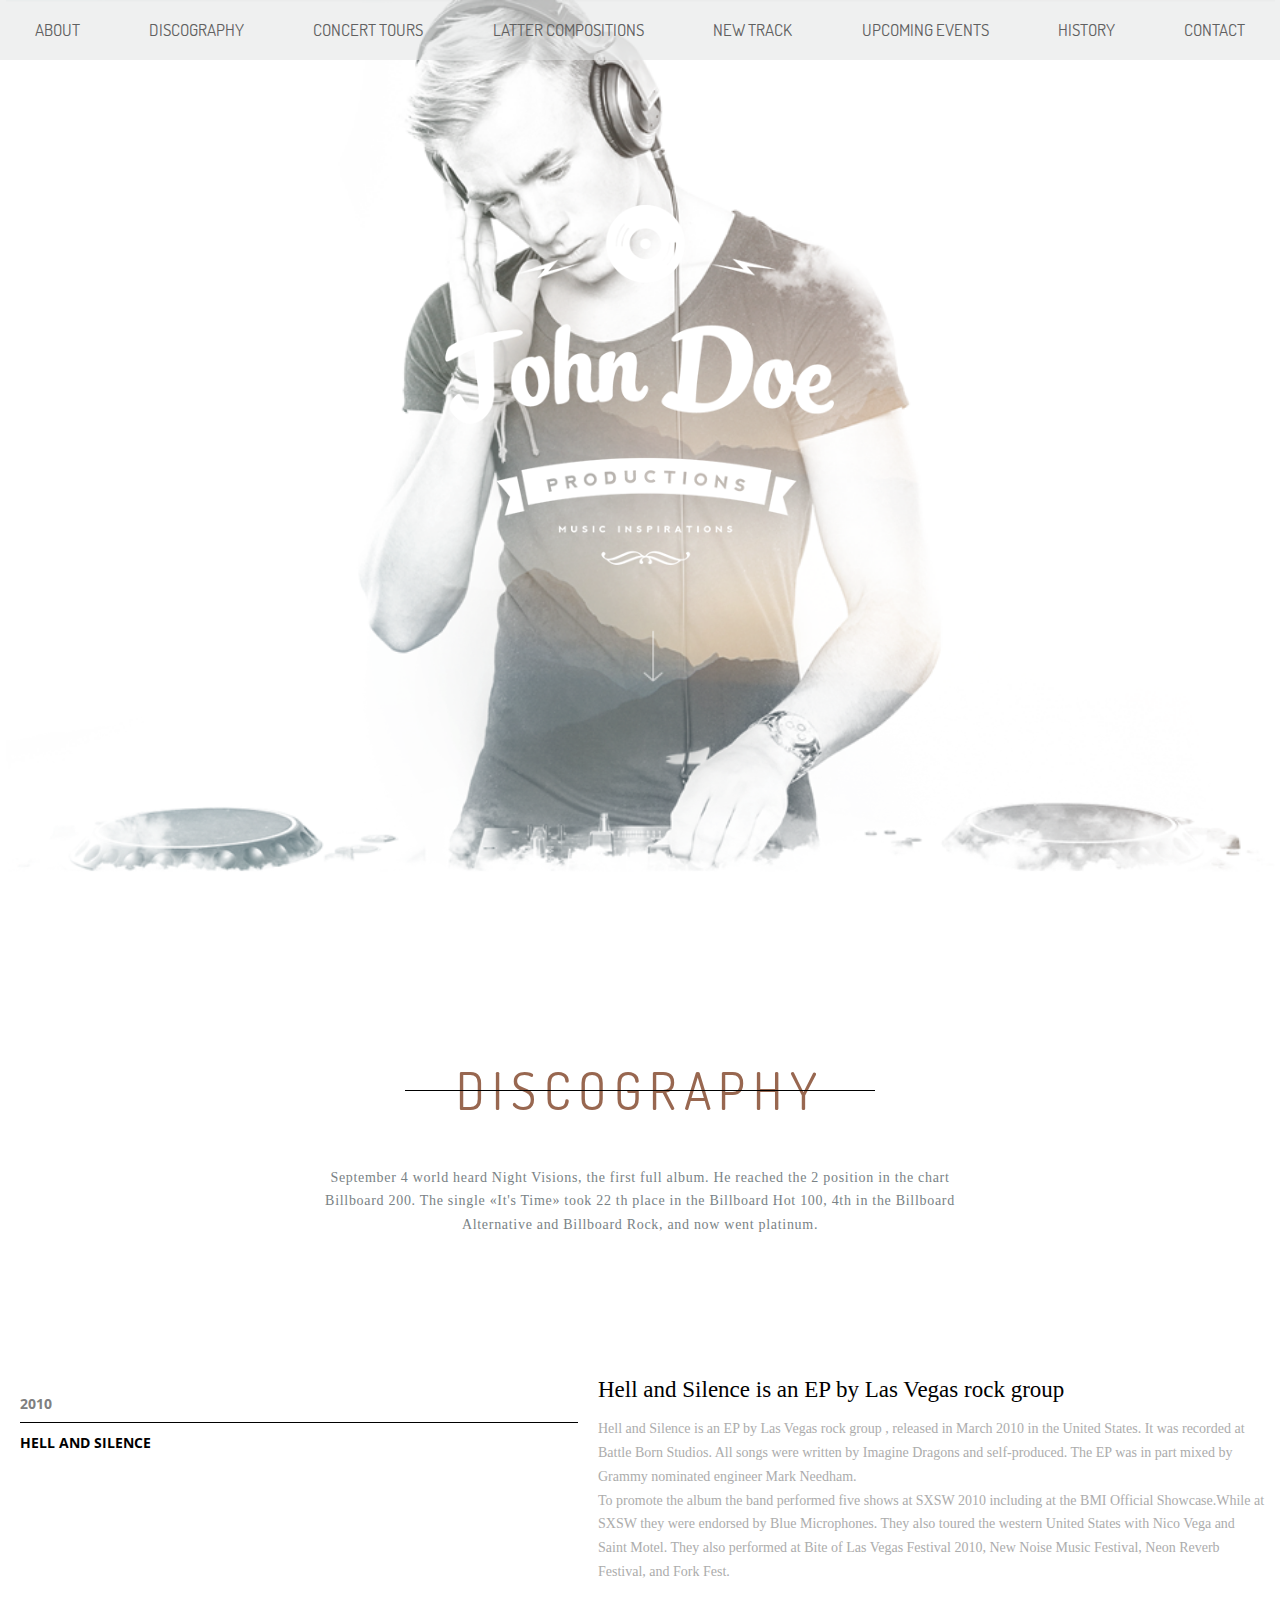
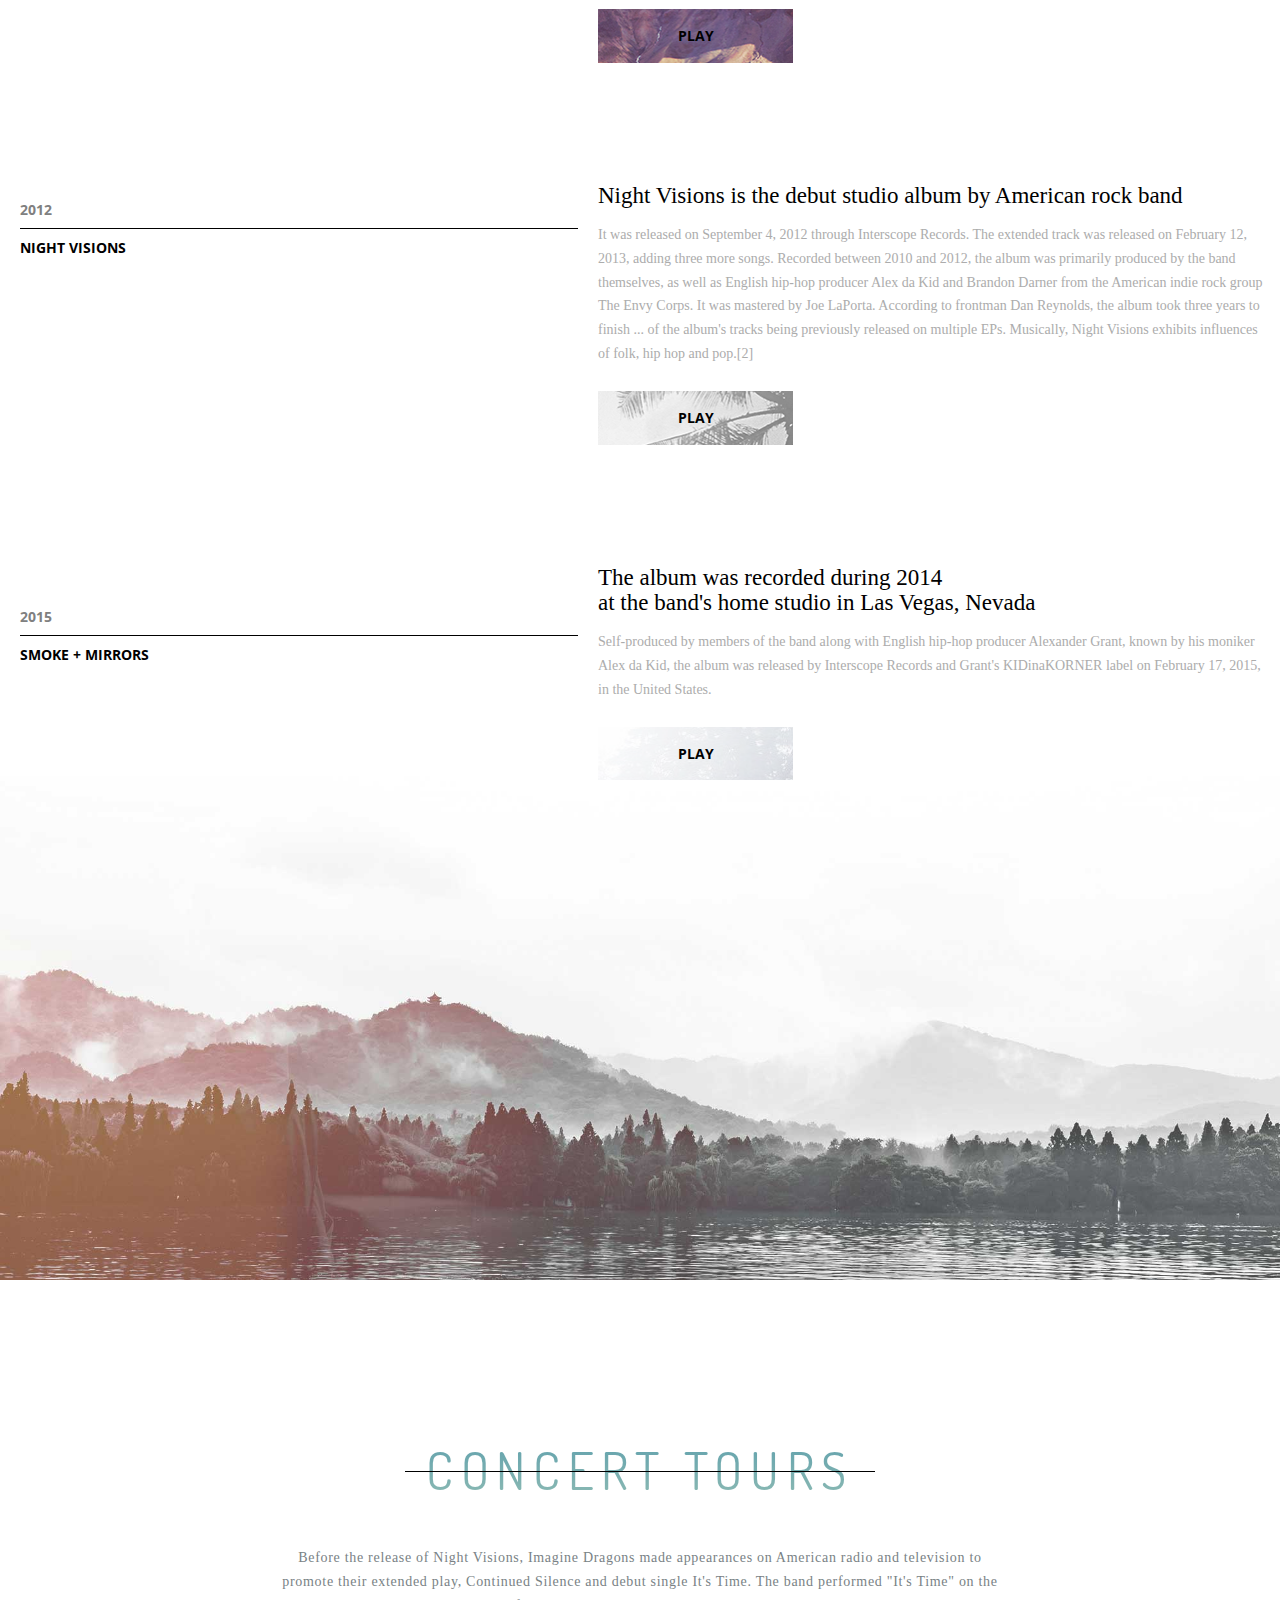
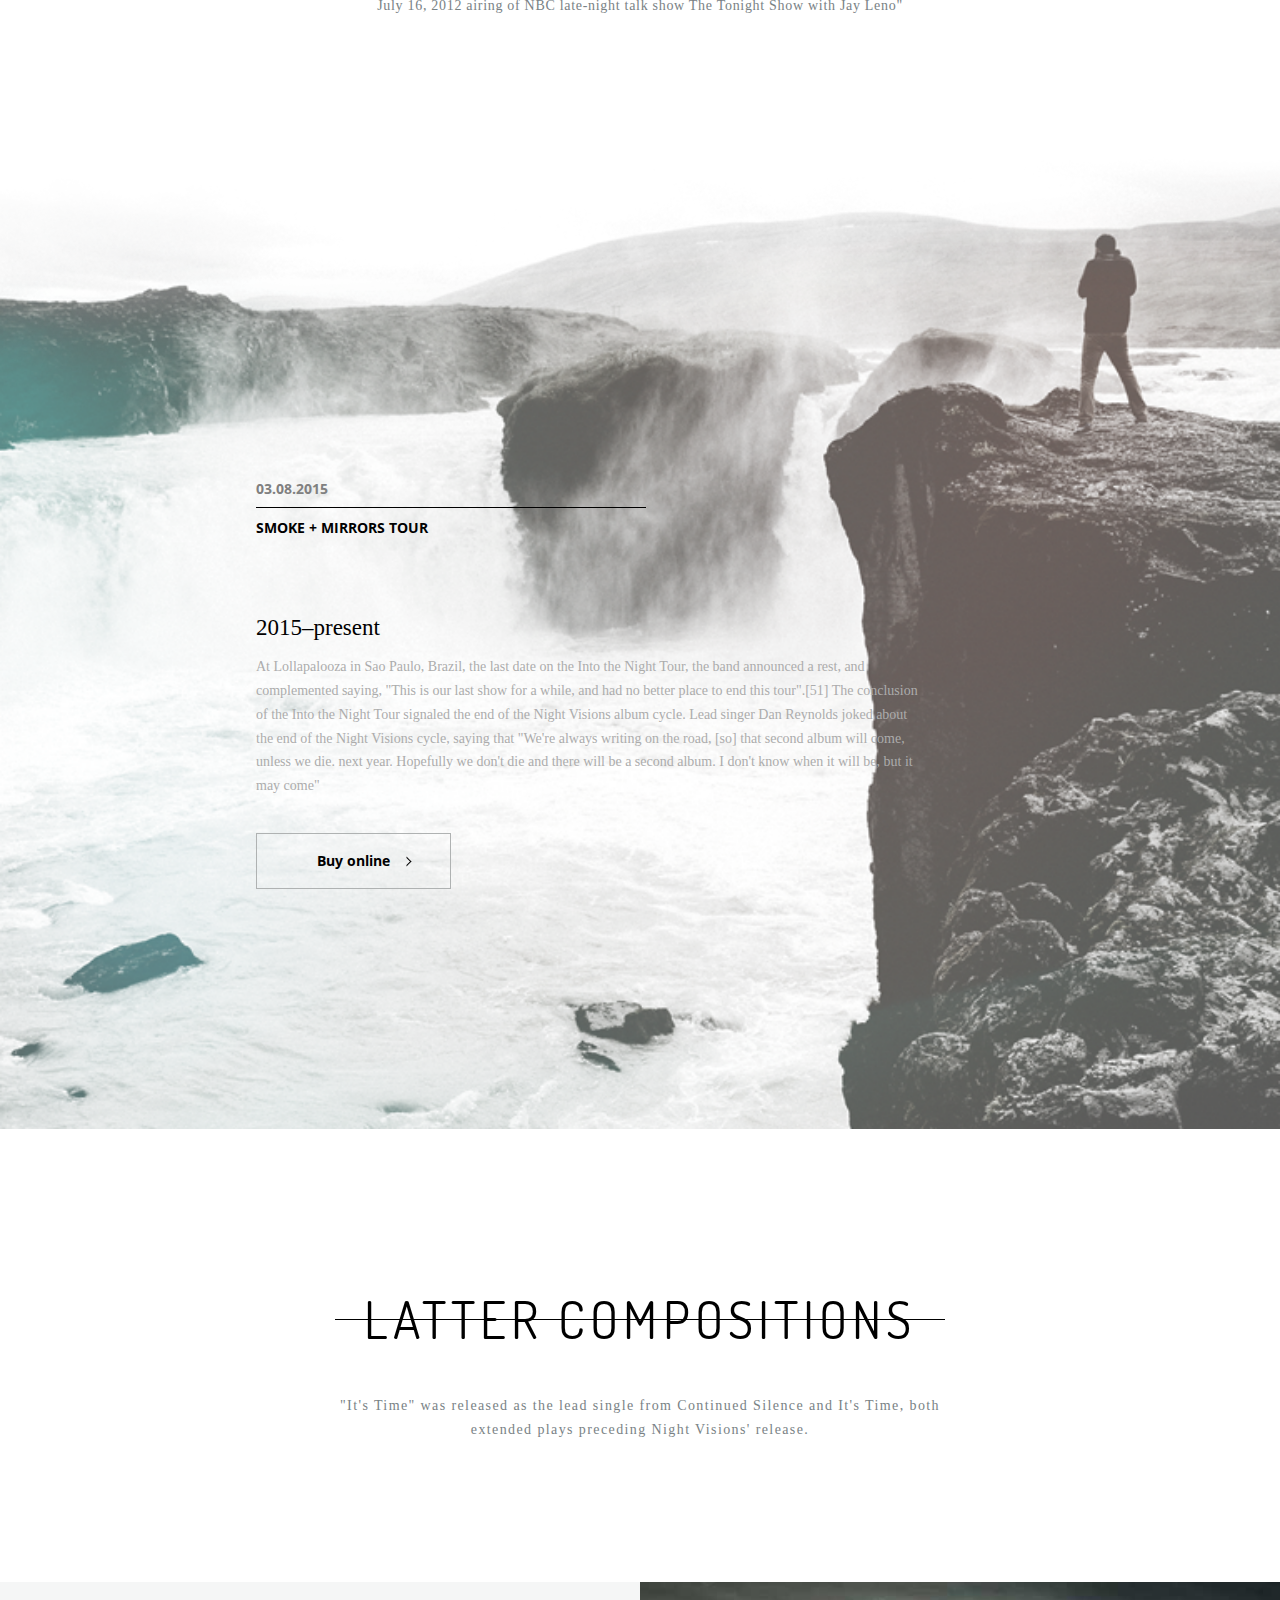
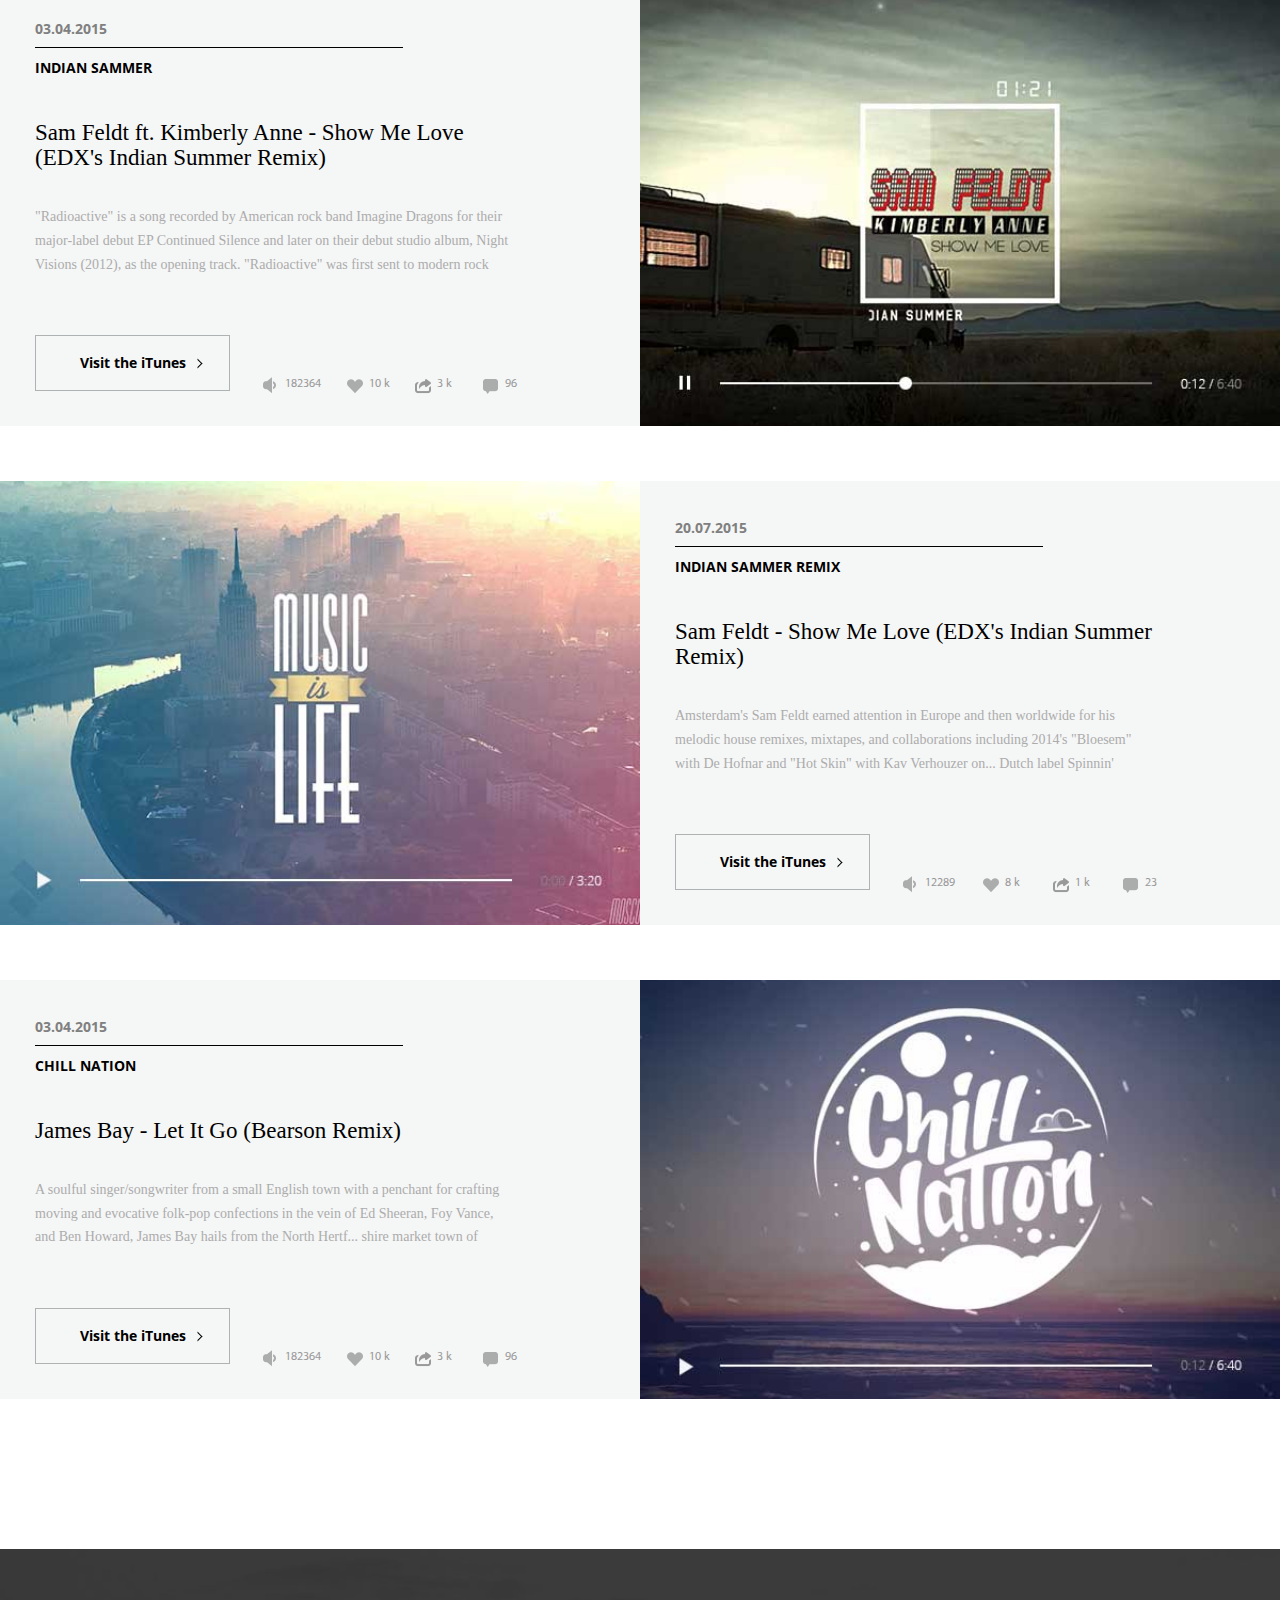
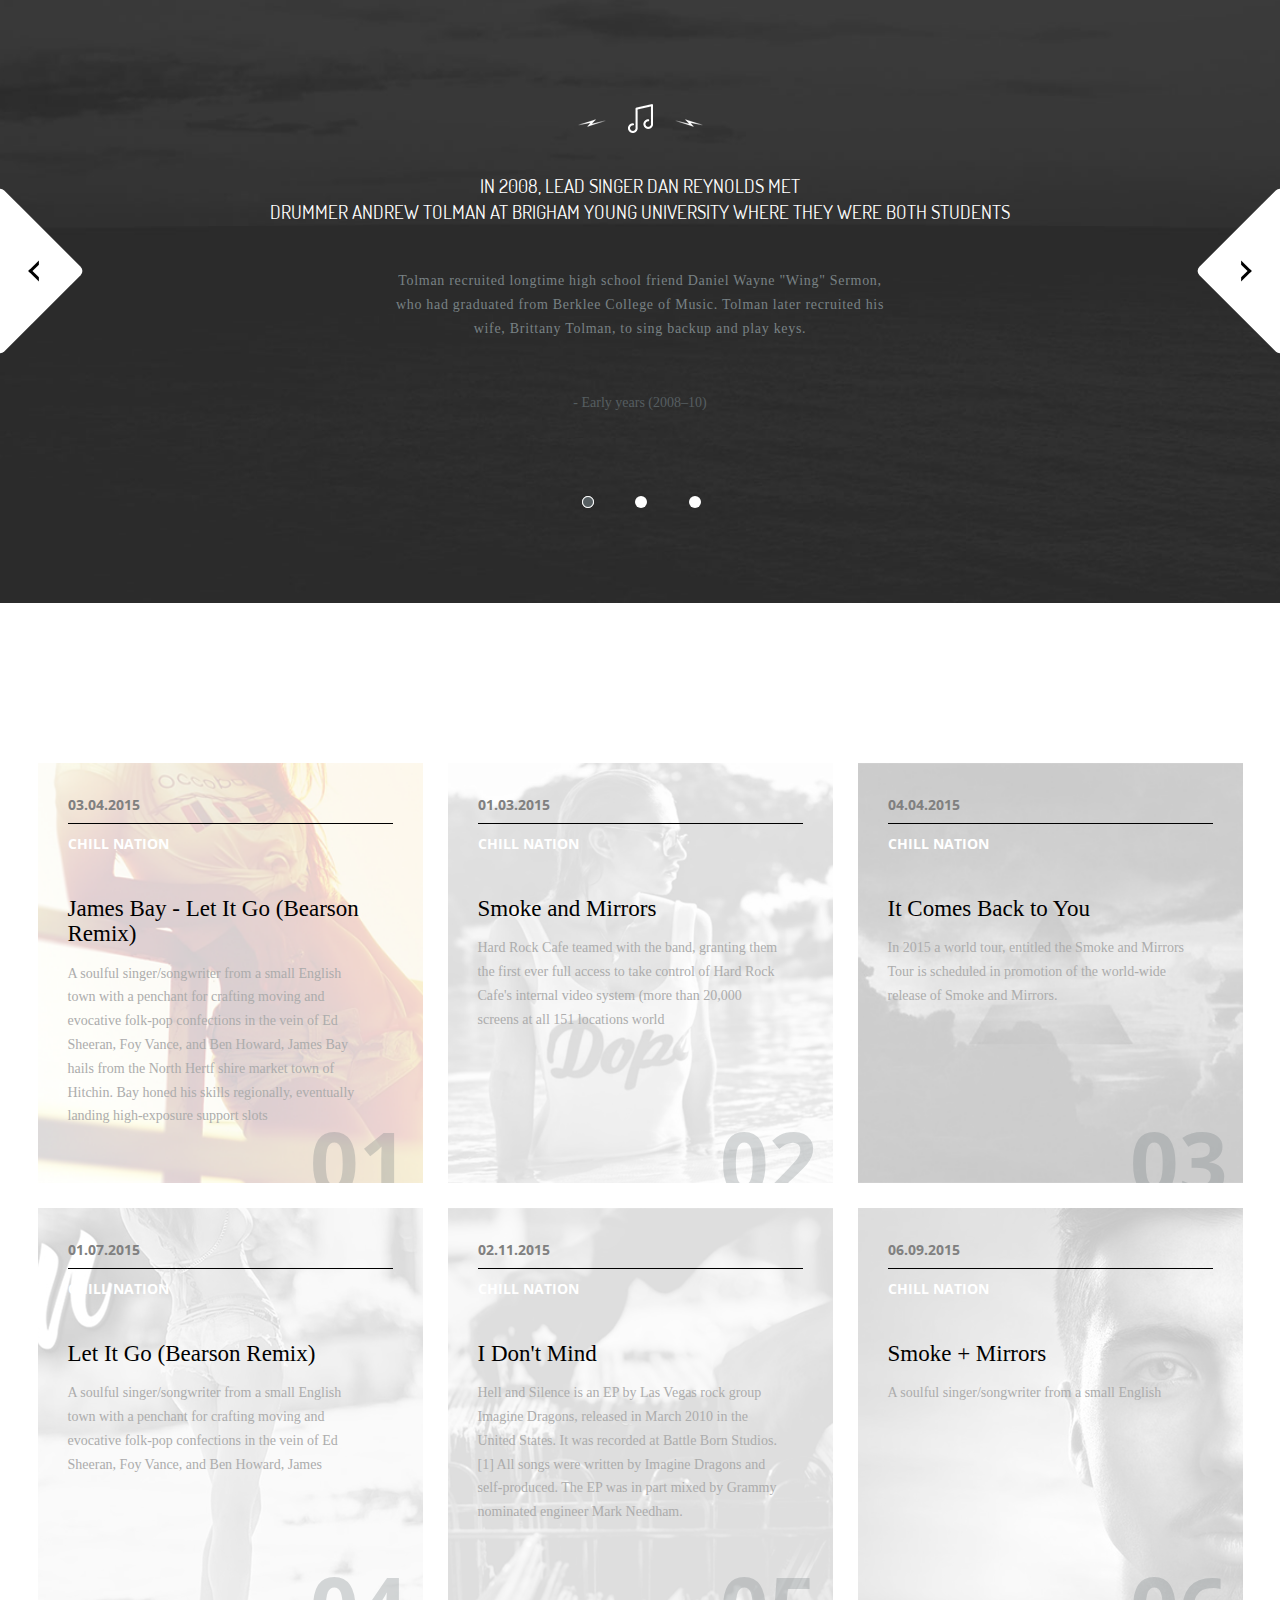
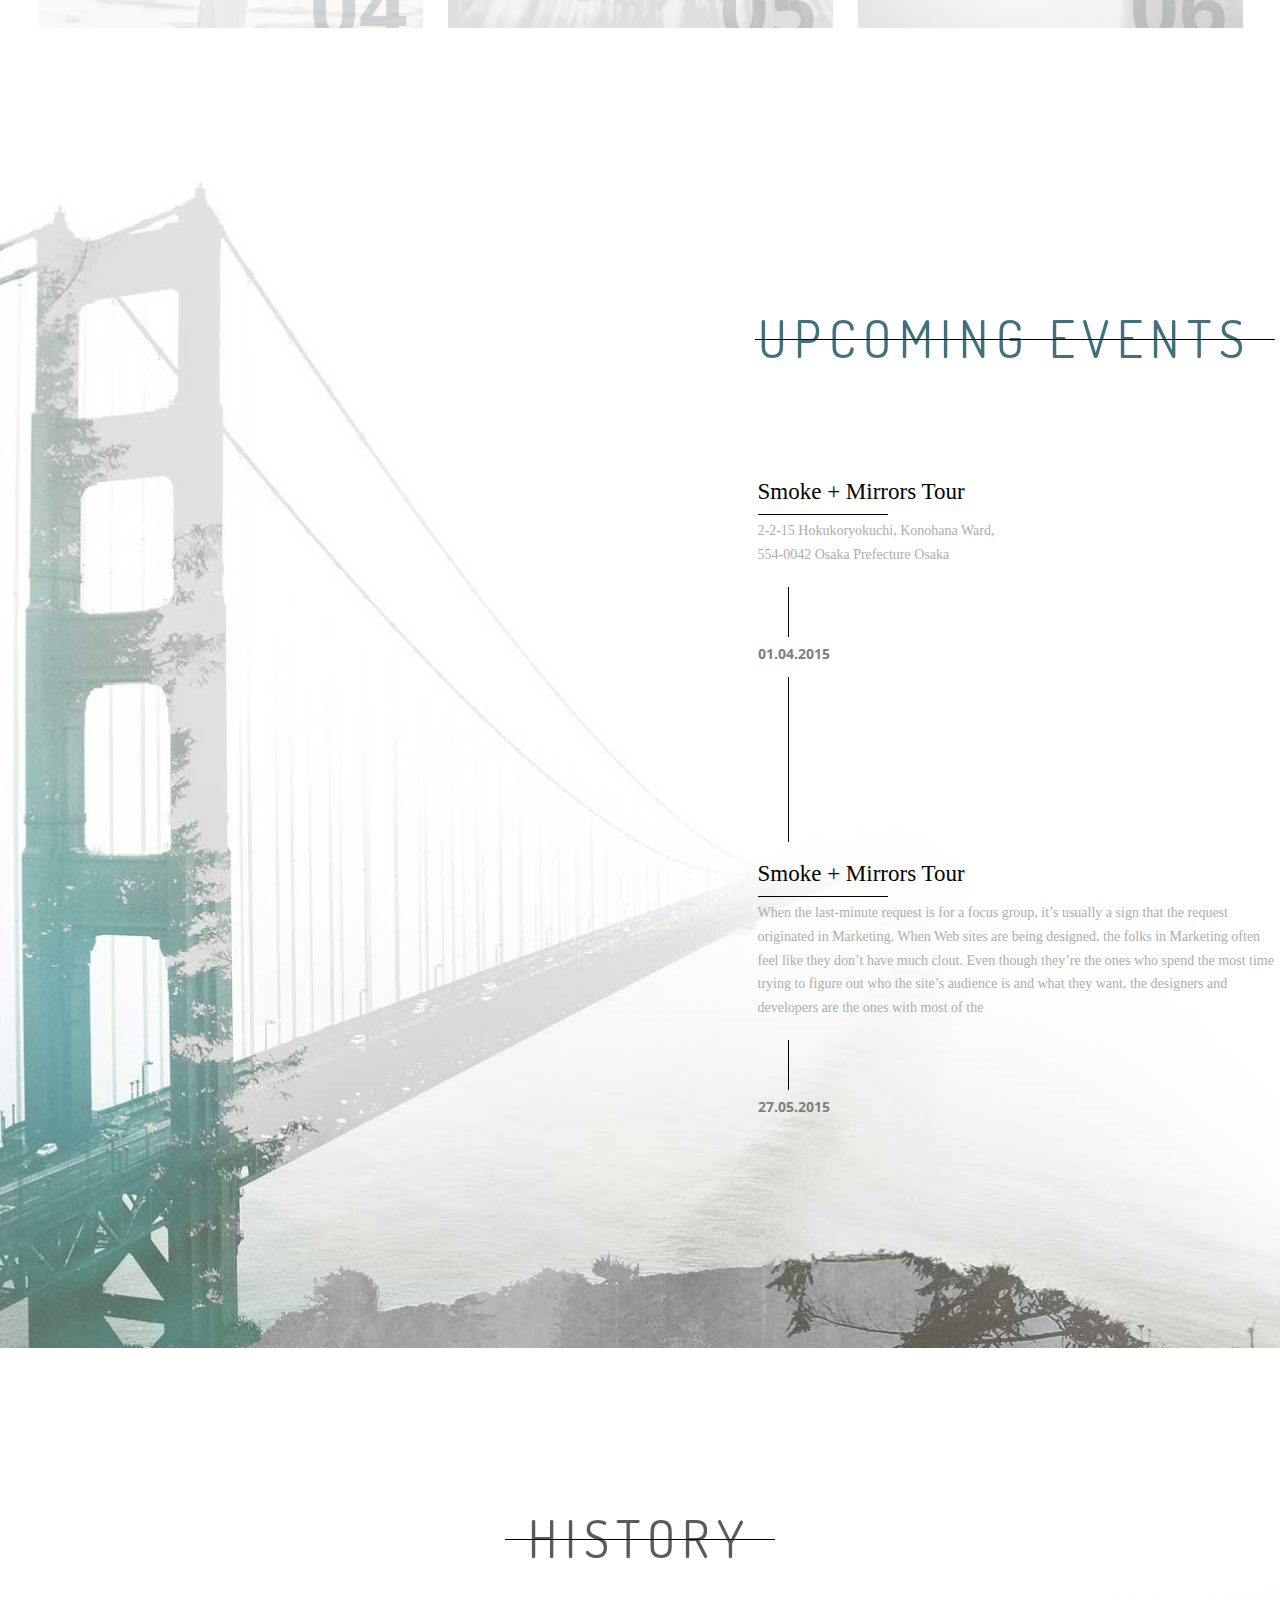
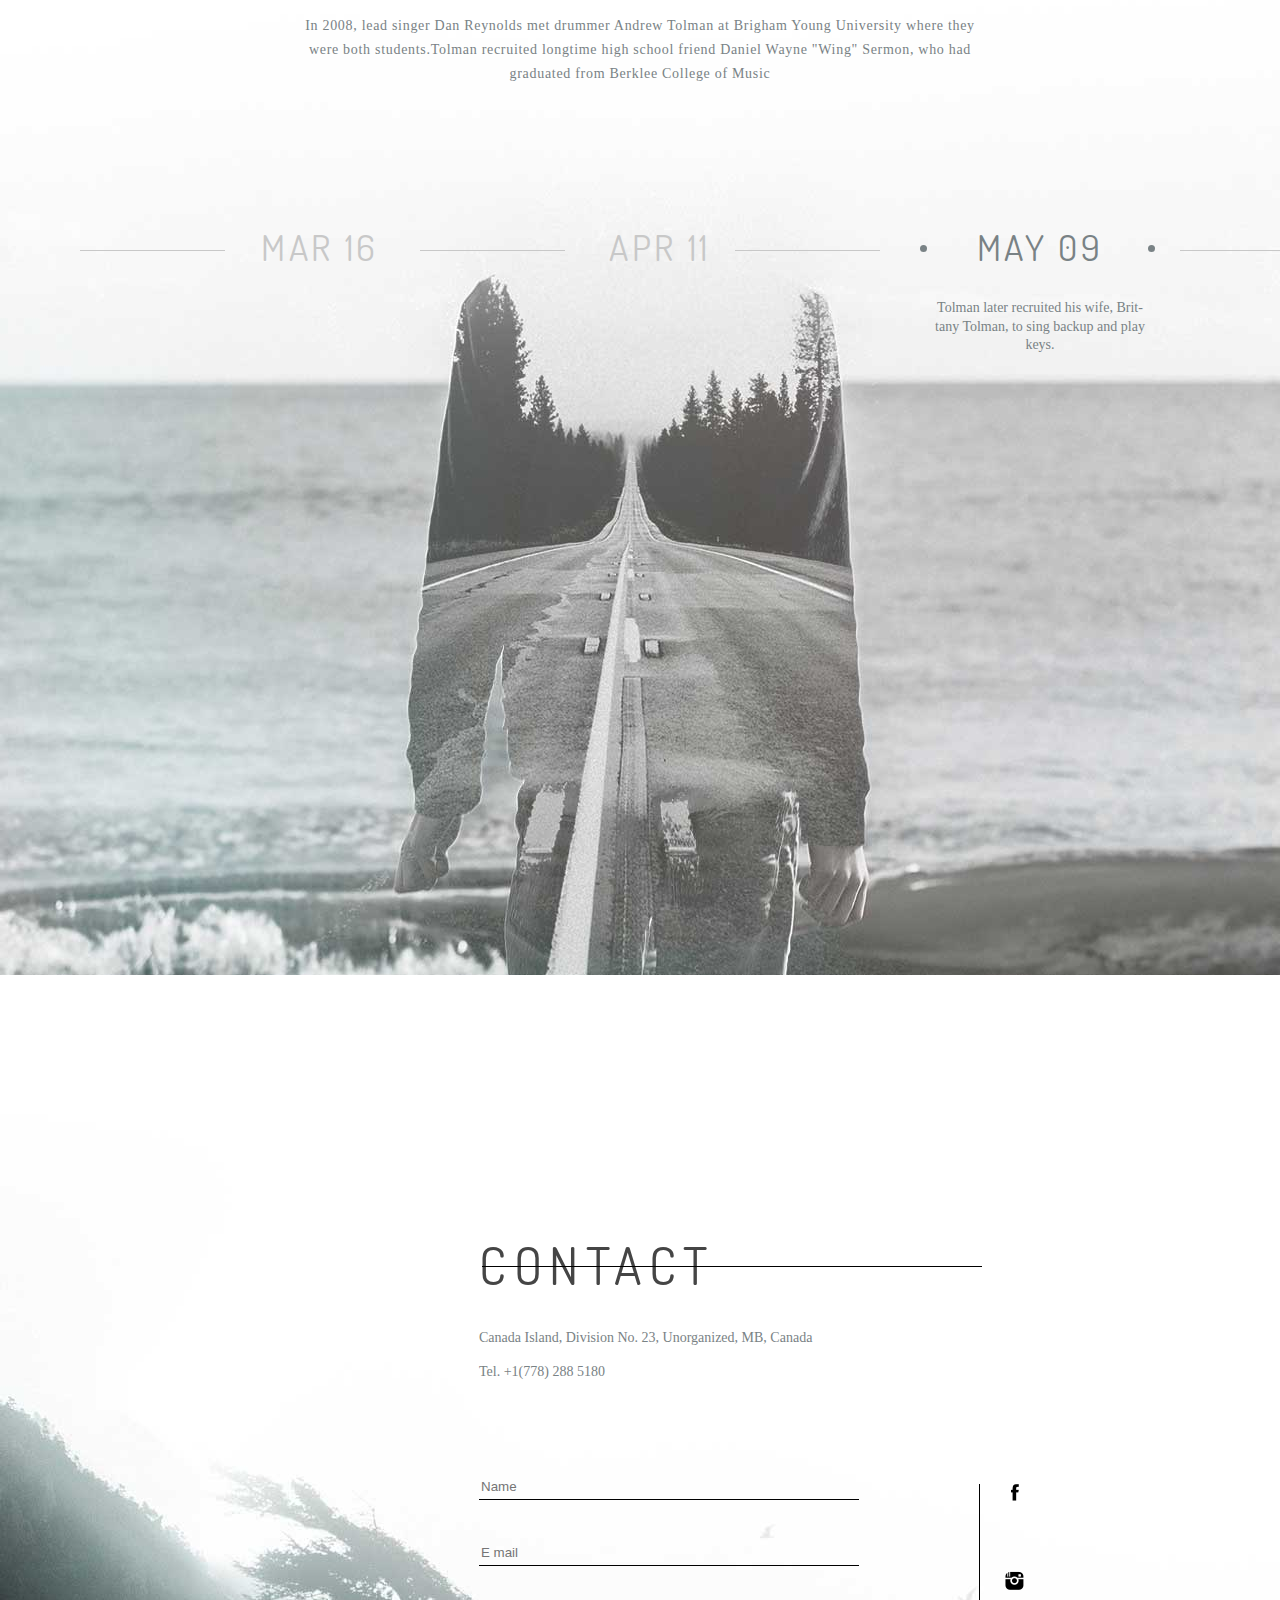
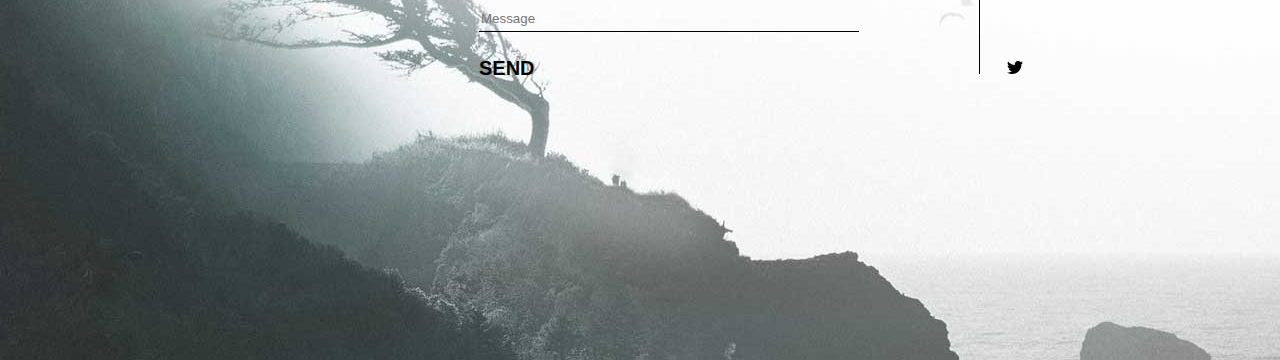
==== commit 2c3f2b87: "replace value to placeholder in footer's inputs" ====
--- a/MusicDJ/index.html
+++ b/MusicDJ/index.html
@@ -2,6 +2,7 @@
 <html lang="en">
 <head>
 	<meta charset="UTF-8">
+	<meta name="viewport" content="width=device-width, initial-scale=1">
 	<title>Musician</title>
 	<link rel="stylesheet" href="css/style.css">
 	<link rel="stylesheet" href="css/fonts.css">
@@ -274,9 +275,9 @@
 			</div>
 			<div class="form-container">
 				<form action="URL" class="footer-form">
-					<input type="text" class="footer-form__input" value="Name">
-					<input type="text" class="footer-form__input" value="E mail">
-					<input type="text" class="footer-form__input" value="Message">
+					<input type="text" class="footer-form__input" placeholder="Name">
+					<input type="text" class="footer-form__input" placeholder="E mail">
+					<input type="text" class="footer-form__input" placeholder="Message">
 					<input type="submit" class="footer-form__submit" value="send">
 				</form>
 				<div class="links-container">
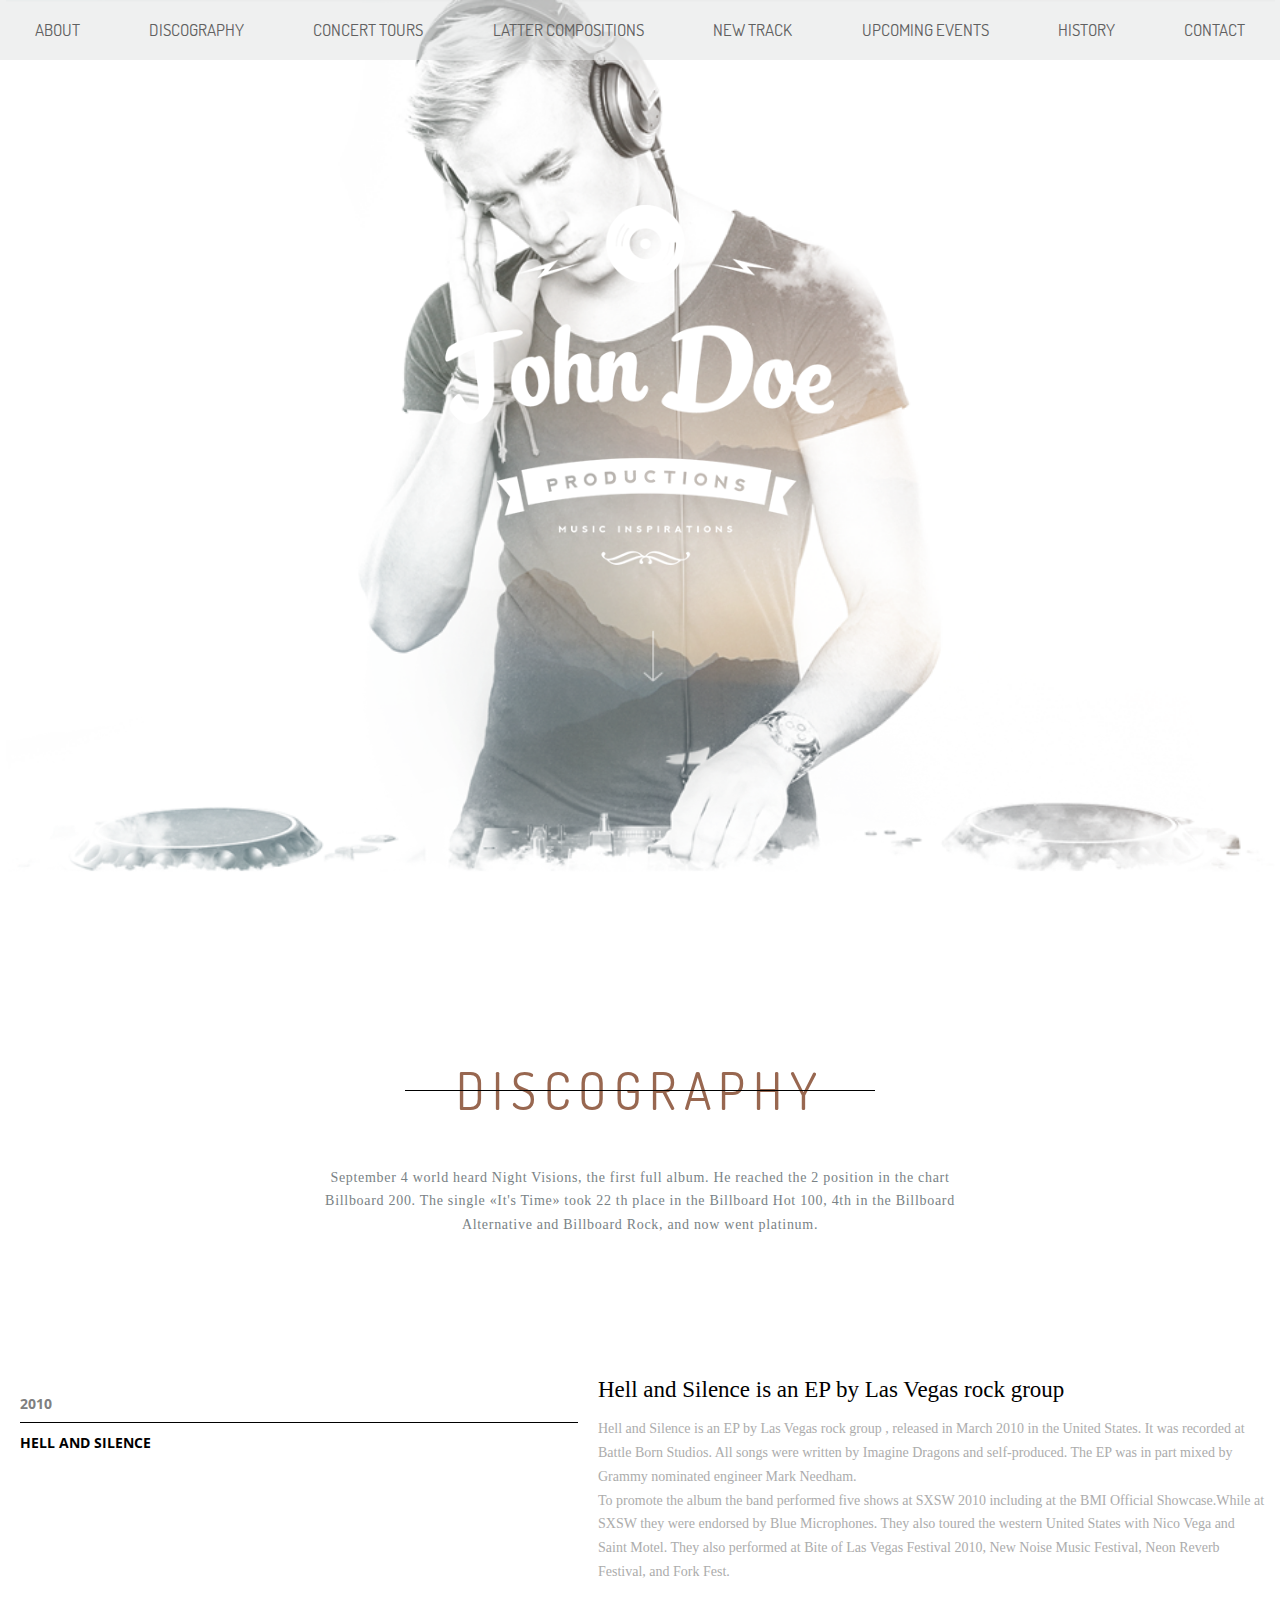
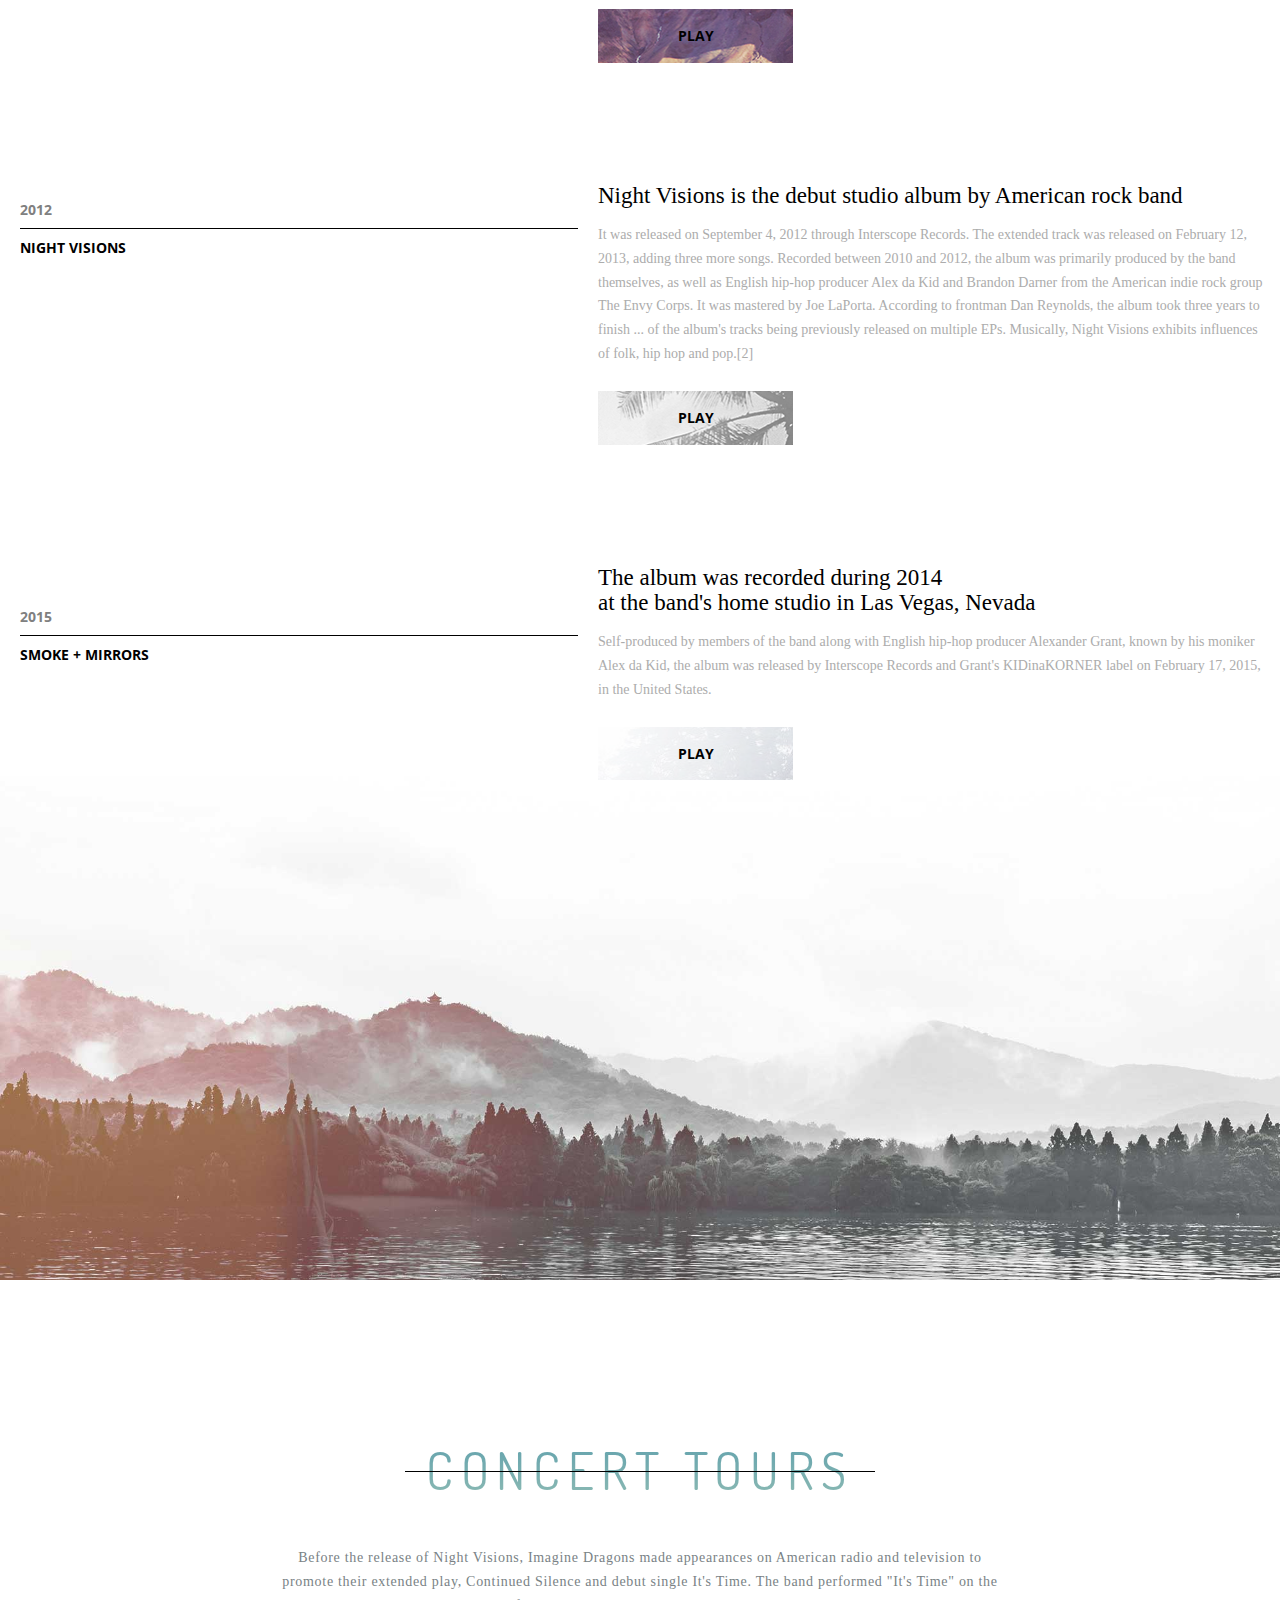
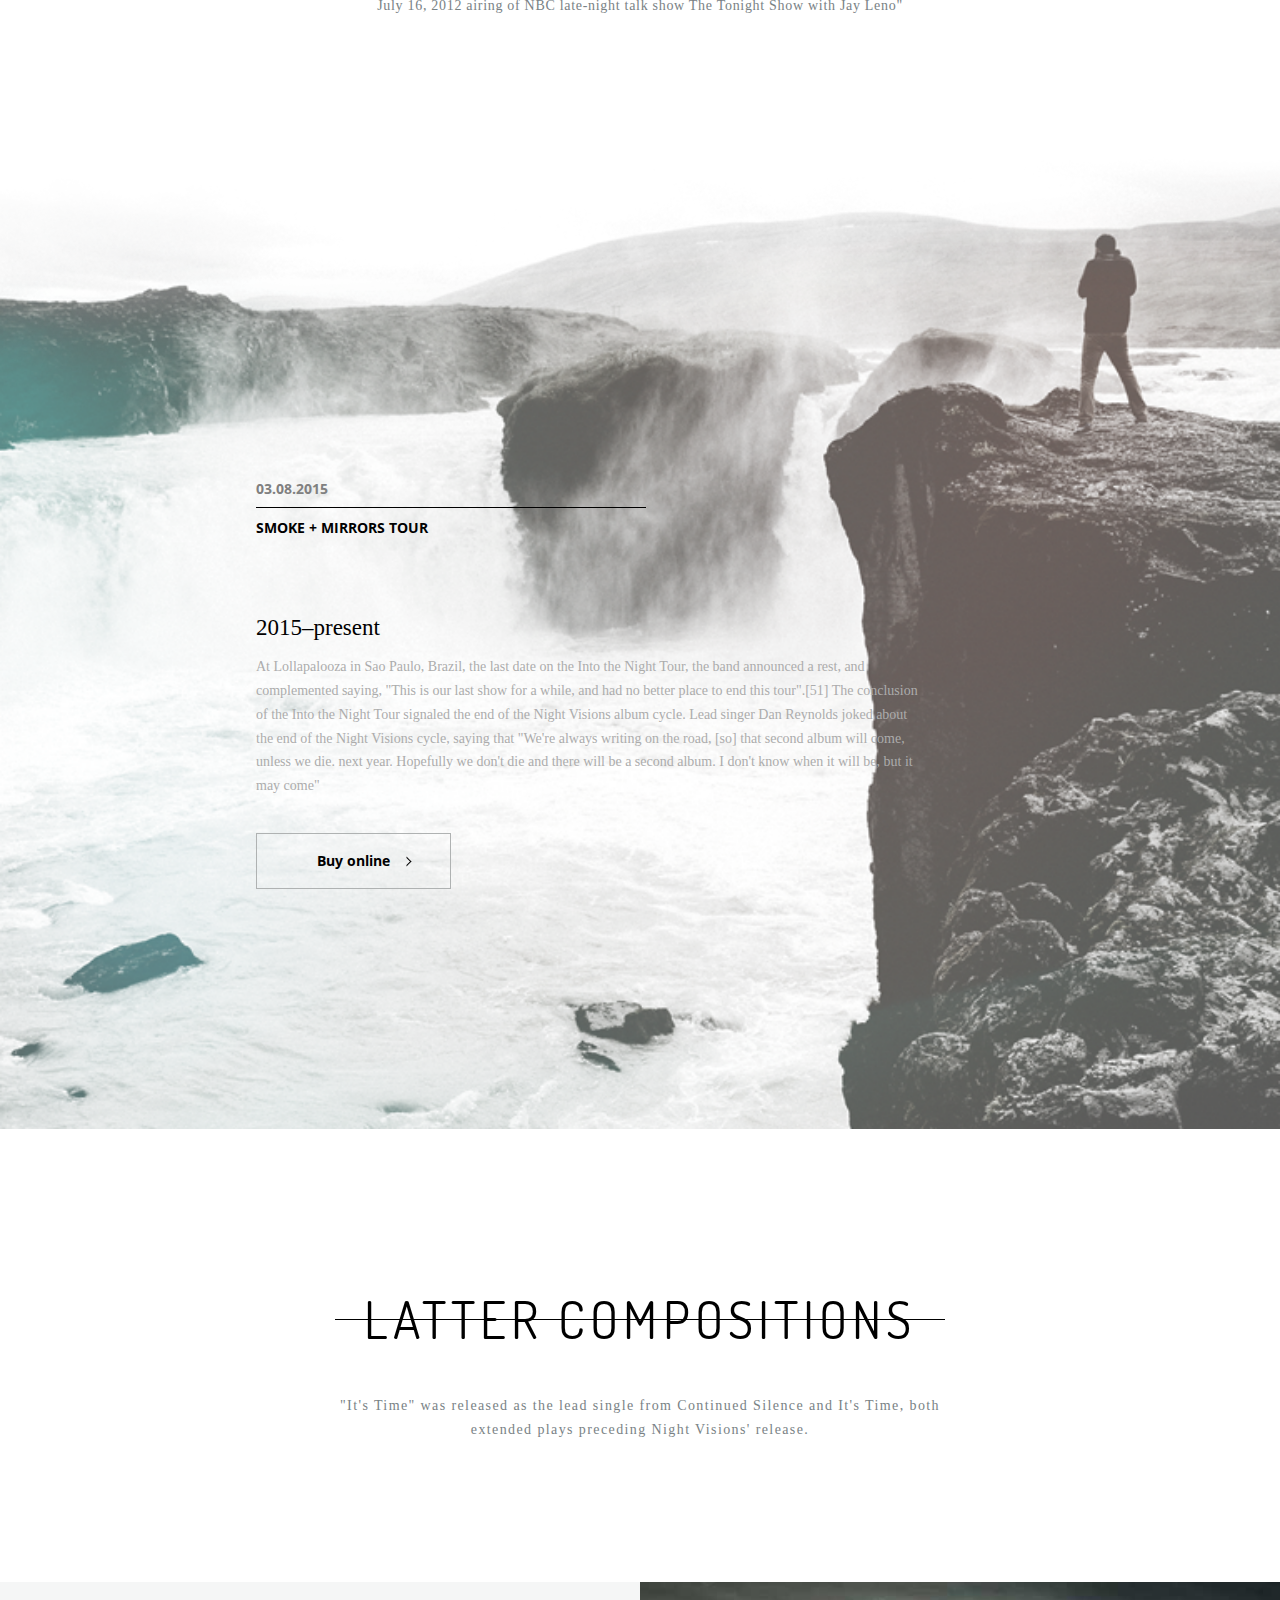
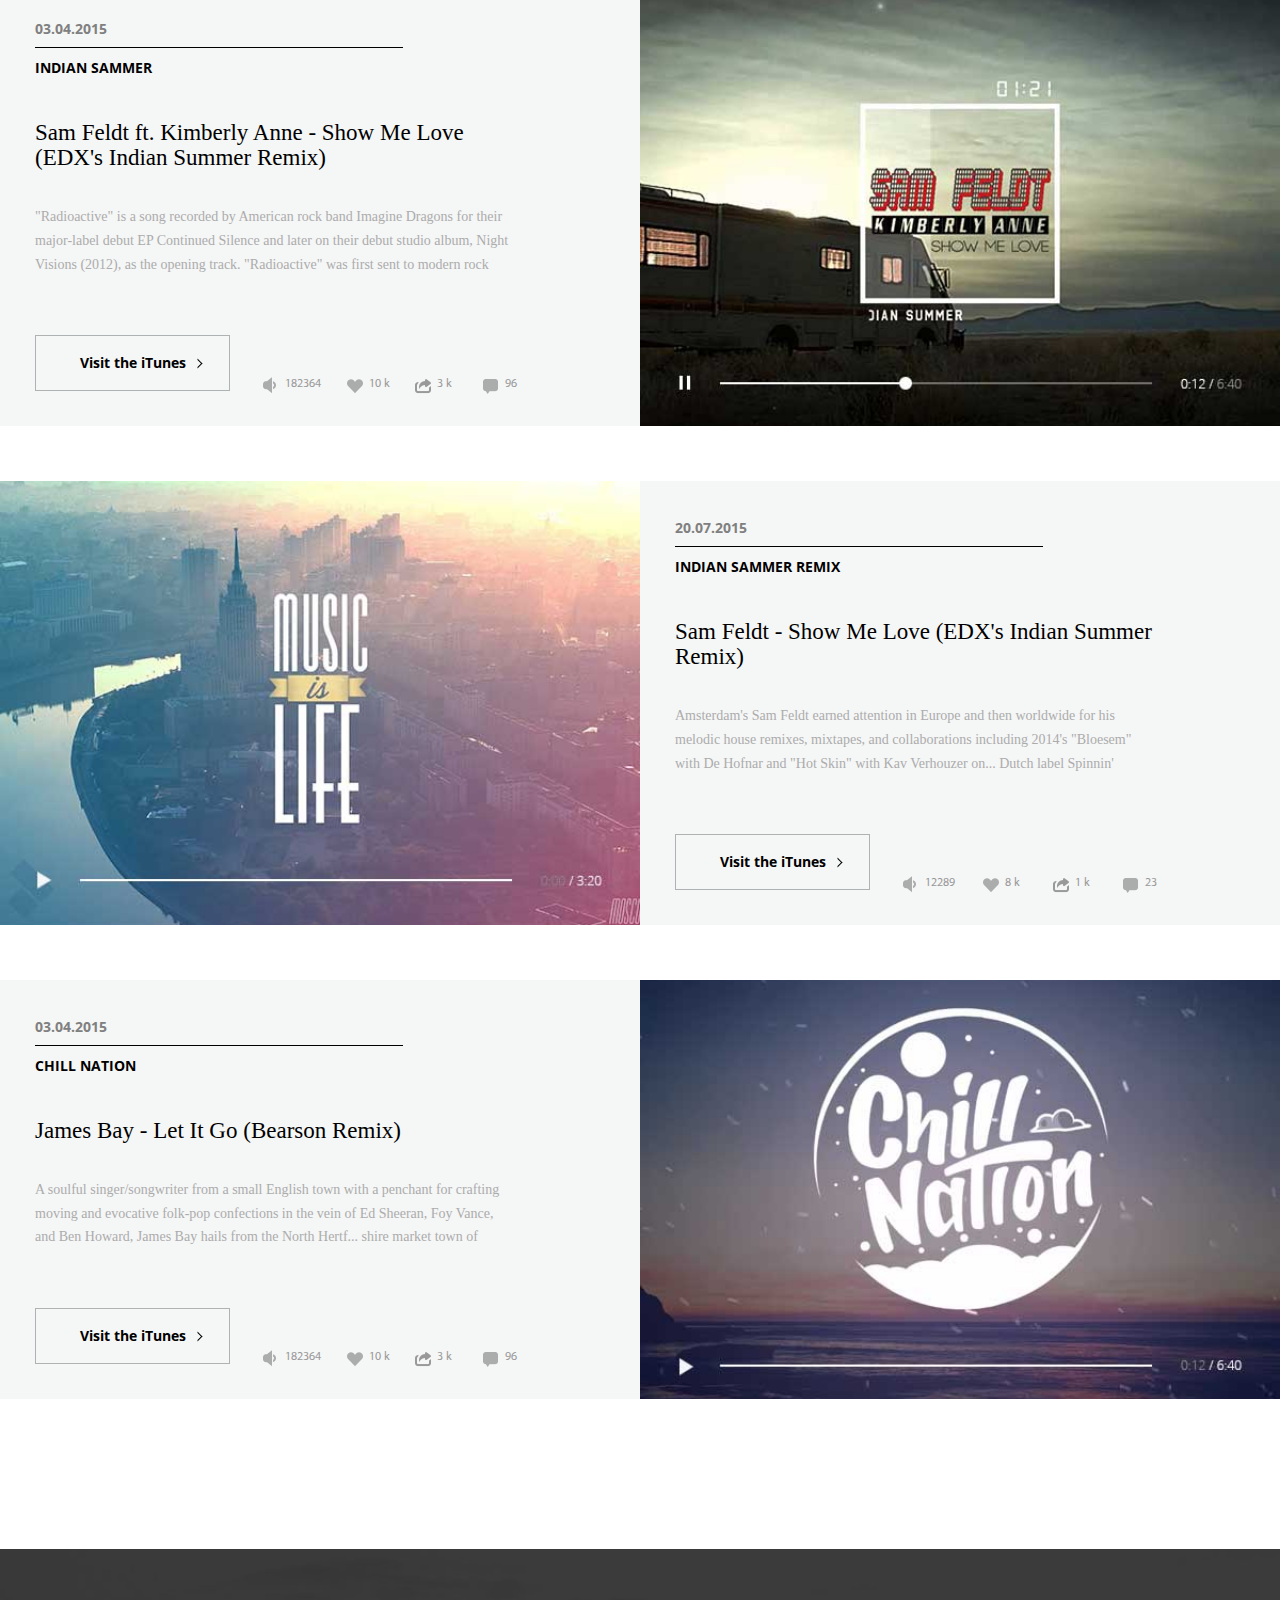
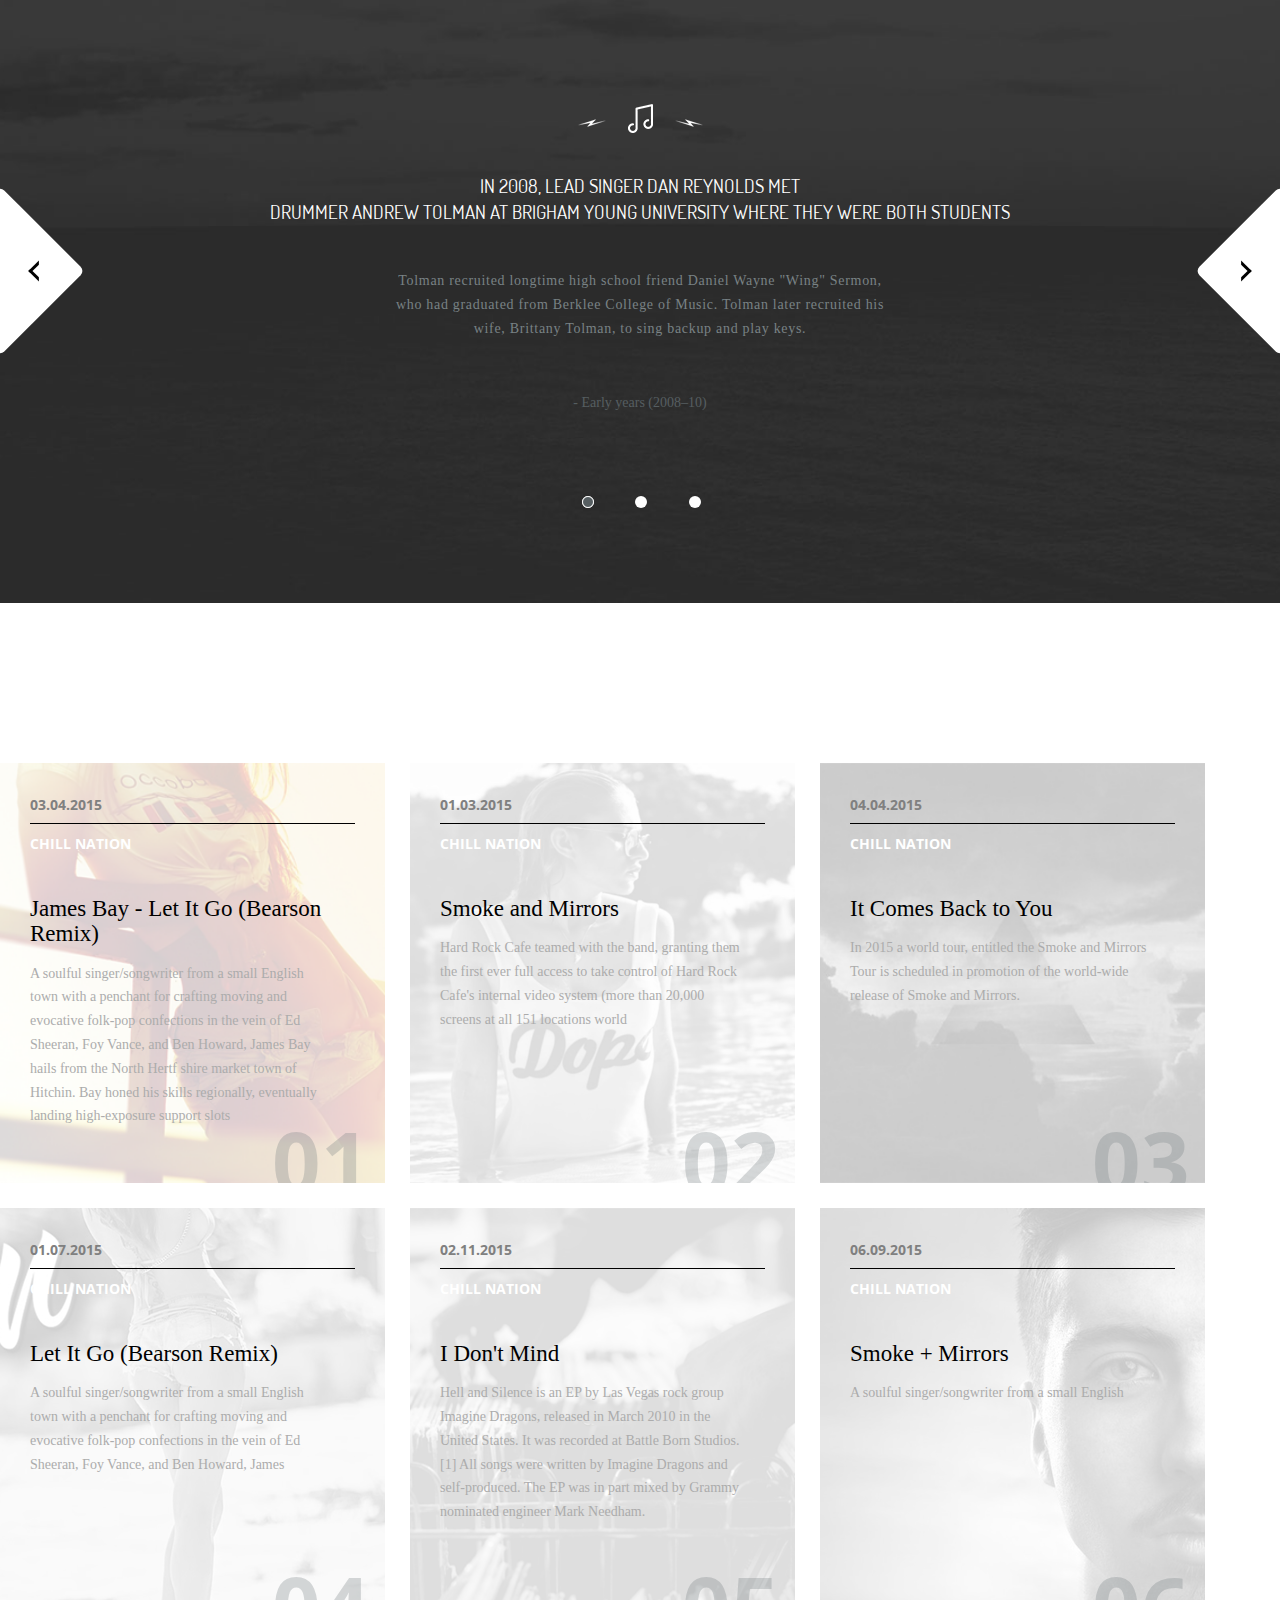
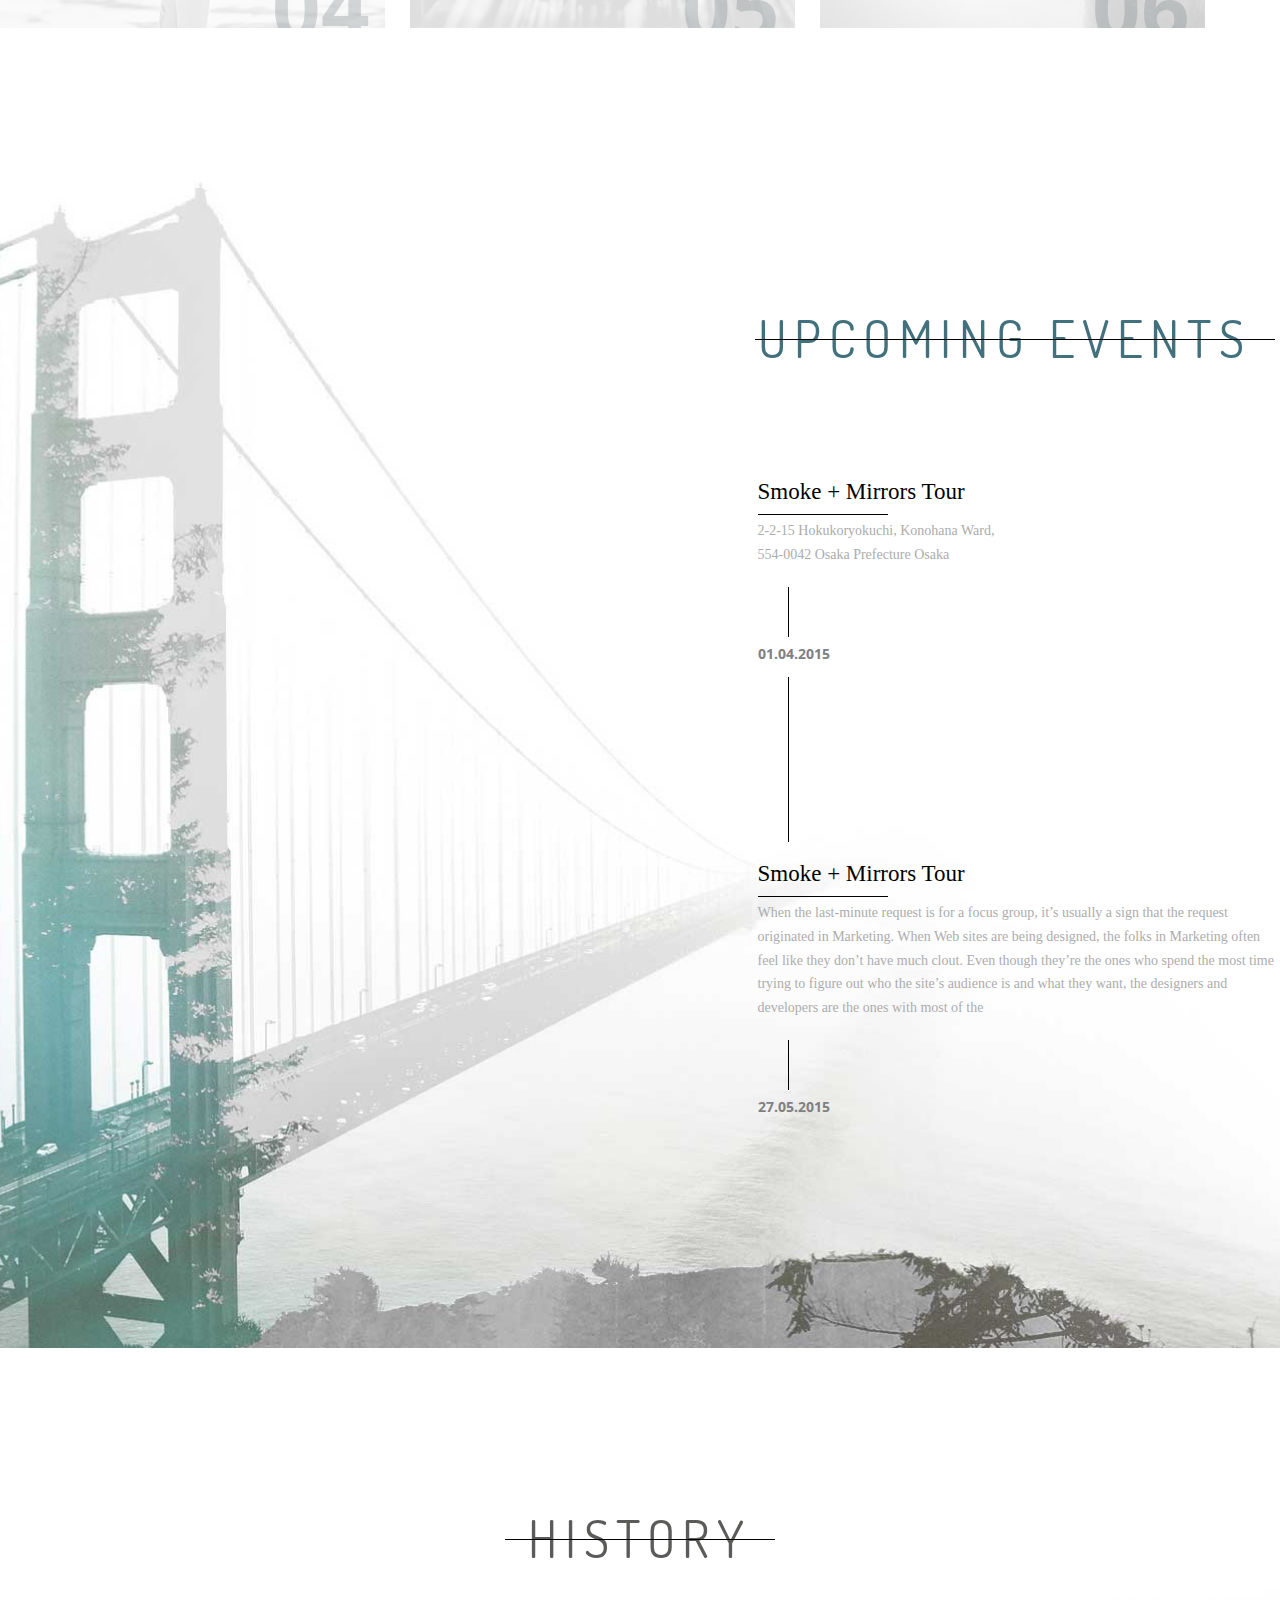
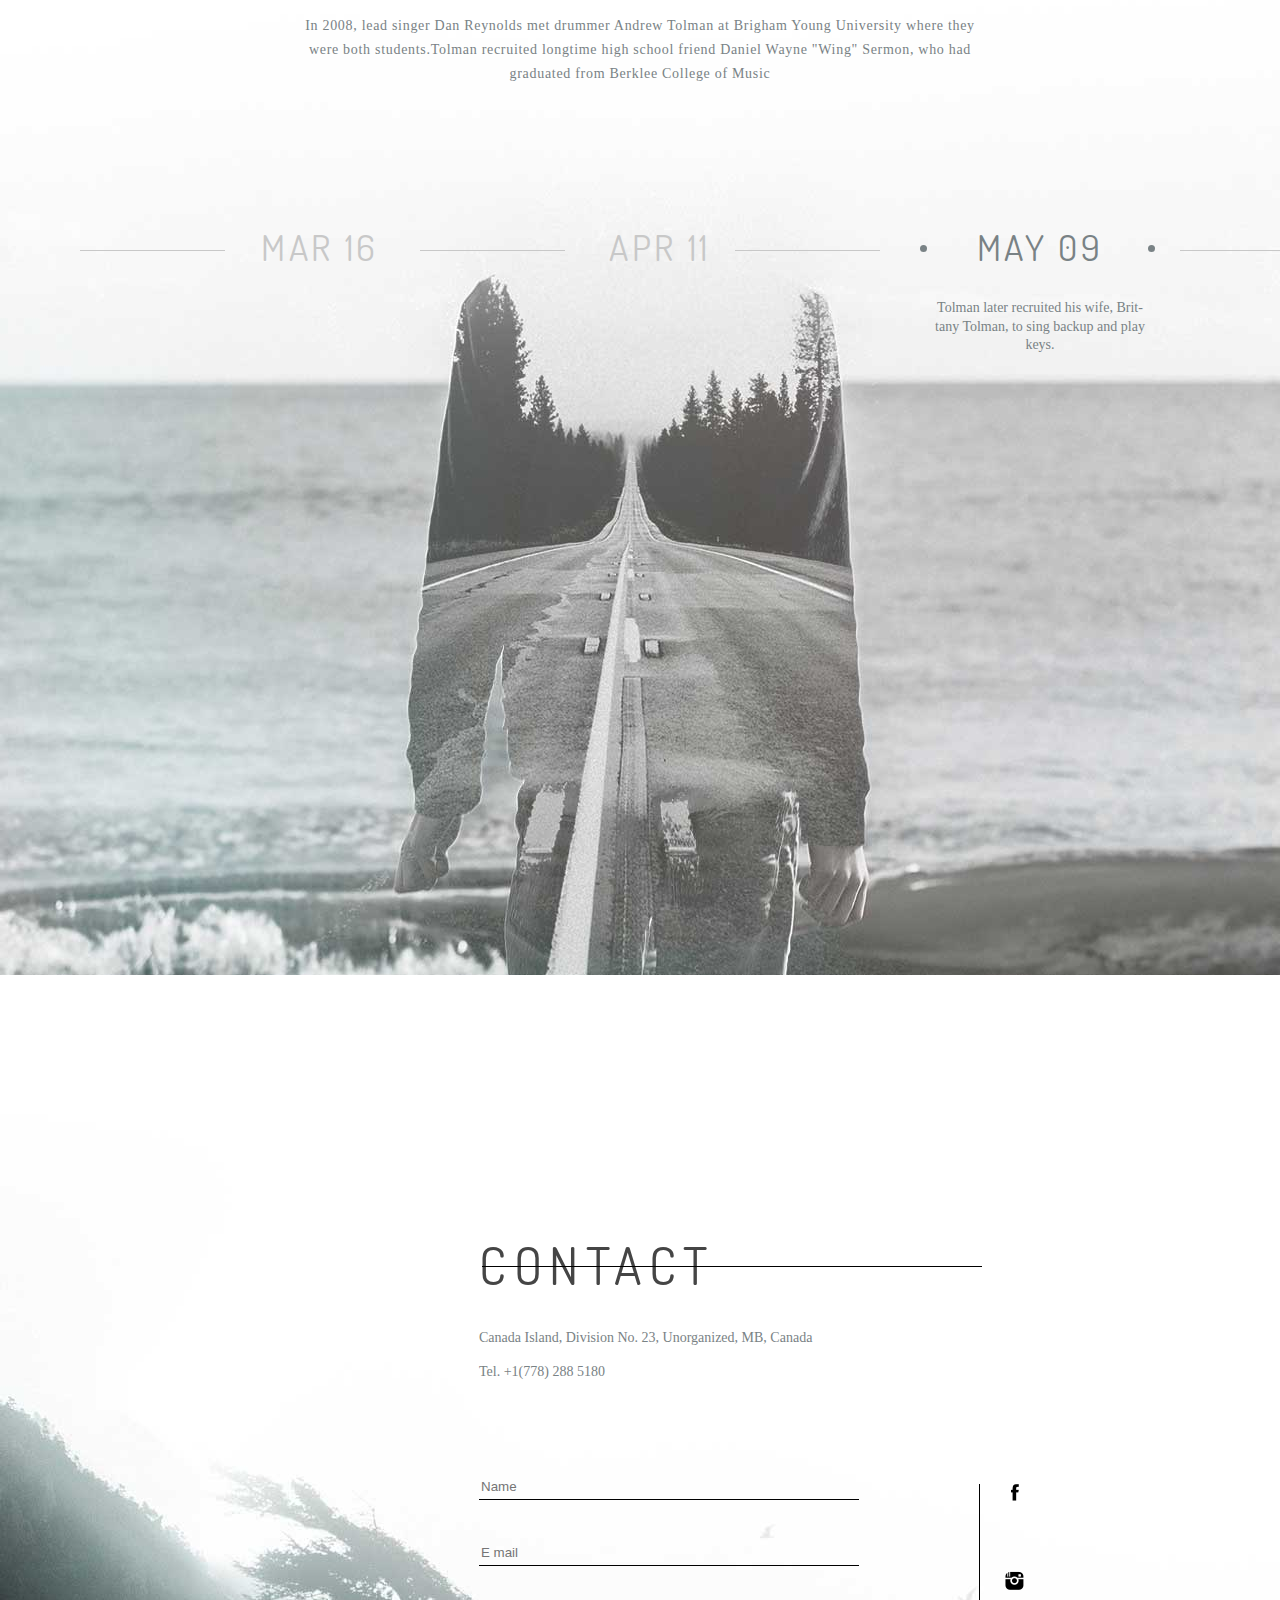
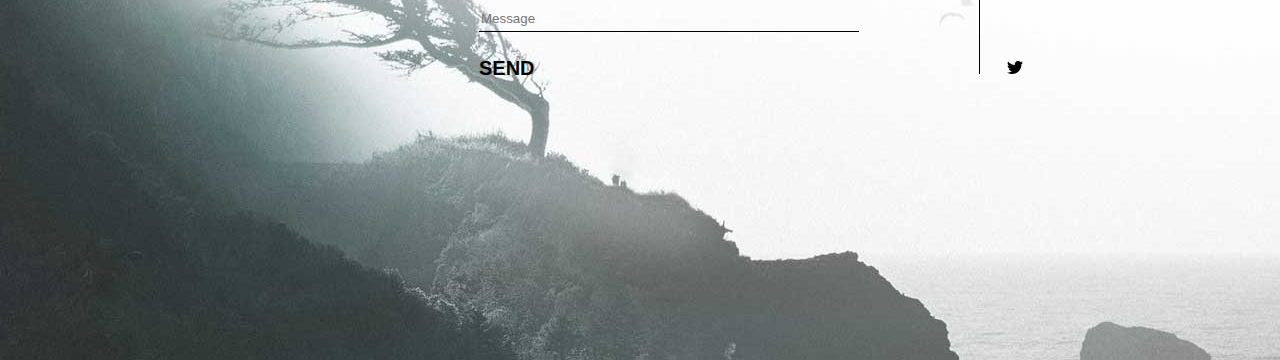
==== commit 9c17025a: "add first media for iPad" ====
--- a/MusicDJ/index.html
+++ b/MusicDJ/index.html
@@ -6,6 +6,7 @@
 	<title>Musician</title>
 	<link rel="stylesheet" href="css/style.css">
 	<link rel="stylesheet" href="css/fonts.css">
+	<link rel="stylesheet" href="css/media.css">
 </head>
 <body>
 	<header class="header-about">
--- a/MusicDJ/css/style.css
+++ b/MusicDJ/css/style.css
@@ -141,7 +141,8 @@
   .header-about .header-nav {
     width: 100%;
     height: 60px;
-    background-color: rgba(229, 230, 230, 0.6); }
+    background-color: rgba(229, 230, 230, 0.6);
+    transition: opacity 0.7s; }
     .header-about .header-nav__list {
       display: flex;
       justify-content: space-around;
@@ -161,7 +162,8 @@
       text-transform: uppercase;
       text-decoration: none;
       color: #606060;
-      transition: color, border 0.3s ease; }
+      transition: color, border 0.3s ease;
+      transition: opacity 0.7s; }
       .header-about .header-nav__link:hover {
         border-bottom: 2px solid #000;
         color: #141414; }
@@ -415,6 +417,7 @@
       right: -60px; }
 
 .section-new {
+  max-width: 1205px;
   padding-top: 160px;
   padding-bottom: 120px; }
   .section-new__container {
--- a/MusicDJ/css/media.css
+++ b/MusicDJ/css/media.css
@@ -0,0 +1,13 @@
+@media only screen 
+and (max-device-width : 1024px)
+/*and (-webkit-min-device-pixel-ratio: 2)*/ {
+	.header-nav__link {
+		-webkit-transform: scale(0);
+		-ms-transform: scale(0);
+		-o-transform: scale(0);
+		transform: scale(0);
+	}
+	.header-nav {
+		opacity: 0;
+	}
+}